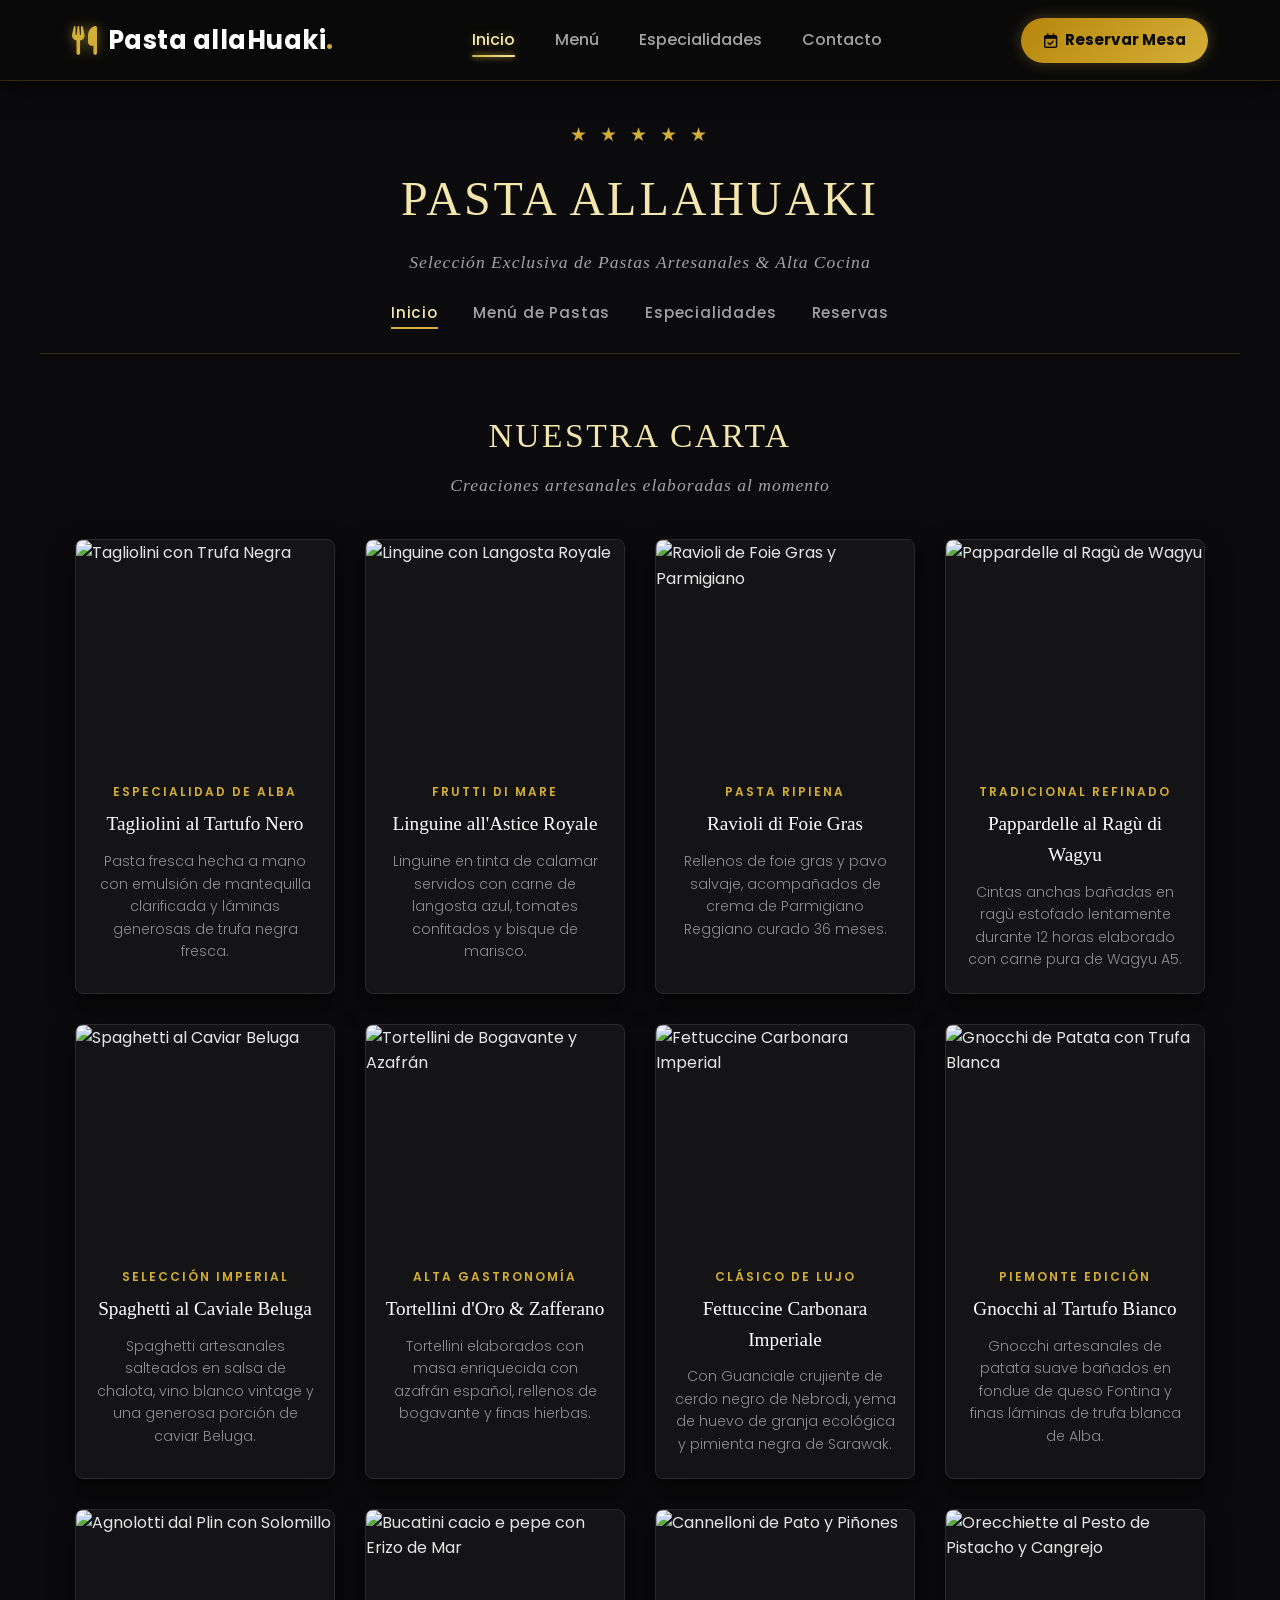
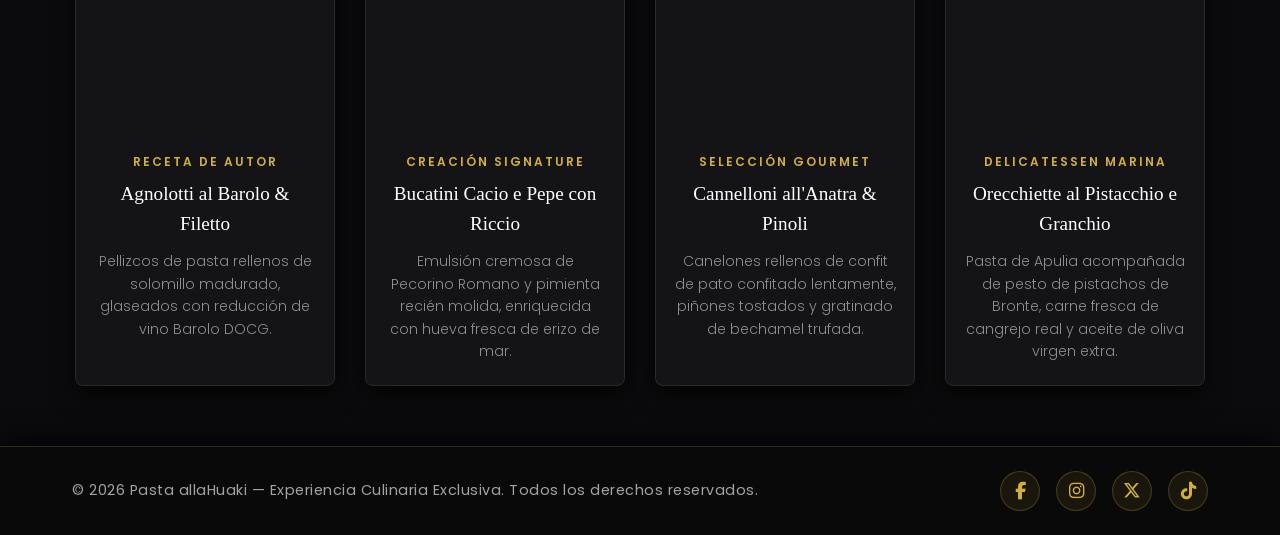
==== index.html @ 21340900 "Rename index (1).html to index.html" ====
<!DOCTYPE html>
<html lang="es">
<head>
  <meta charset="UTF-8">
  <meta name="viewport" content="width=device-width, initial-scale=1.0">
  <title>Pasta allaHuaki - Alta Gastronomía</title>
  <link rel="stylesheet" href="https://cdnjs.cloudflare.com/ajax/libs/font-awesome/6.5.1/css/all.min.css">
  <link rel="stylesheet" href="style.css">
</head>
<body>

  <header class="header">
    <nav class="navbar">
      <a href="#" class="logo">
        <i class="fa-solid fa-utensils"></i>
        <span>Pasta allaHuaki<span>.</span></span>
      </a>

      <ul class="nav-menu">
        <li class="nav-item"><a href="#inicio" class="nav-link active">Inicio</a></li>
        <li class="nav-item"><a href="#menu" class="nav-link">Menú</a></li>
        <li class="nav-item"><a href="#especialidades" class="nav-link">Especialidades</a></li>
        <li class="nav-item"><a href="#contacto" class="nav-link">Contacto</a></li>
      </ul>

      <div class="nav-actions">
        <a href="#reservas" class="btn-reservation">
          <i class="fa-regular fa-calendar-check"></i>
          <span>Reservar Mesa</span>
        </a>

        <button class="hamburger" id="hamburger" aria-label="Abrir menú">
          <i class="fa-solid fa-bars"></i>
        </button>
      </div>
    </nav>
  </header>

  <main class="main-content" id="inicio">
    <section class="encabezado-principal" id="especialidades">
      <div class="marca-header">
        <span class="estrellas">★ ★ ★ ★ ★</span>
        <h1>Pasta allaHuaki</h1>
        <p class="subtitulo">Selección Exclusiva de Pastas Artesanales &amp; Alta Cocina</p>
      </div>

      <nav class="navegacion-menu" aria-label="Navegación de la carta">
        <ul>
          <li><a href="#inicio" class="activo">Inicio</a></li>
          <li><a href="#menu">Menú de Pastas</a></li>
          <li><a href="#especialidades">Especialidades</a></li>
          <li><a href="#reservas">Reservas</a></li>
        </ul>
      </nav>
    </section>

    <div class="encabezado" id="menu">
      <h2>Nuestra Carta</h2>
      <p class="subtitulo">Creaciones artesanales elaboradas al momento</p>
    </div>

    <!-- Contenedor principal con las 12 tarjetas de pasta de lujo -->
    <div class="galeria-restaurante">

      <div class="tarjeta-comida">
        <div class="contenedor-img">
          <img src="https://images.unsplash.com/photo-1551183053-bf91a1d81141?auto=format&fit=crop&w=800&q=80" alt="Tagliolini con Trufa Negra">
        </div>
        <div class="info-platillo">
          <span class="categoria">ESPECIALIDAD DE ALBA</span>
          <h3>Tagliolini al Tartufo Nero</h3>
          <p>Pasta fresca hecha a mano con emulsión de mantequilla clarificada y láminas generosas de trufa negra fresca.</p>
        </div>
      </div>

      <div class="tarjeta-comida">
        <div class="contenedor-img">
          <img src="https://images.unsplash.com/photo-1563379091339-03b21ab4a4f8?auto=format&fit=crop&w=800&q=80" alt="Linguine con Langosta Royale">
        </div>
        <div class="info-platillo">
          <span class="categoria">FRUTTI DI MARE</span>
          <h3>Linguine all'Astice Royale</h3>
          <p>Linguine en tinta de calamar servidos con carne de langosta azul, tomates confitados y bisque de marisco.</p>
        </div>
      </div>

      <div class="tarjeta-comida">
        <div class="contenedor-img">
          <img src="https://assets.tmecosys.com/image/upload/t_web_rdp_recipe_584x480_1_5x/img/recipe/ras/Assets/EBD4E797-1AE6-4ED3-967C-B36F83B2F37A/Derivates/05CB7D8E-979E-464E-AF25-CCF6FED71A16.jpg" alt="Ravioli de Foie Gras y Parmigiano">
        </div>
        <div class="info-platillo">
          <span class="categoria">PASTA RIPIENA</span>
          <h3>Ravioli di Foie Gras</h3>
          <p>Rellenos de foie gras y pavo salvaje, acompañados de crema de Parmigiano Reggiano curado 36 meses.</p>
        </div>
      </div>

      <div class="tarjeta-comida">
        <div class="contenedor-img">
          <img src="https://images.unsplash.com/photo-1608897013039-887f21d8c804?auto=format&fit=crop&w=800&q=80" alt="Pappardelle al Ragù de Wagyu">
        </div>
        <div class="info-platillo">
          <span class="categoria">TRADICIONAL REFINADO</span>
          <h3>Pappardelle al Ragù di Wagyu</h3>
          <p>Cintas anchas bañadas en ragù estofado lentamente durante 12 horas elaborado con carne pura de Wagyu A5.</p>
        </div>
      </div>

      <div class="tarjeta-comida">
        <div class="contenedor-img">
          <img src="https://images.unsplash.com/photo-1579684947550-22e945225d9a?auto=format&fit=crop&w=800&q=80" alt="Spaghetti al Caviar Beluga">
        </div>
        <div class="info-platillo">
          <span class="categoria">SELECCIÓN IMPERIAL</span>
          <h3>Spaghetti al Caviale Beluga</h3>
          <p>Spaghetti artesanales salteados en salsa de chalota, vino blanco vintage y una generosa porción de caviar Beluga.</p>
        </div>
      </div>

      <div class="tarjeta-comida">
        <div class="contenedor-img">
          <img src="https://images.unsplash.com/photo-1546549032-9571cd6b27df?auto=format&fit=crop&w=800&q=80" alt="Tortellini de Bogavante y Azafrán">
        </div>
        <div class="info-platillo">
          <span class="categoria">ALTA GASTRONOMÍA</span>
          <h3>Tortellini d'Oro &amp; Zafferano</h3>
          <p>Tortellini elaborados con masa enriquecida con azafrán español, rellenos de bogavante y finas hierbas.</p>
        </div>
      </div>

      <div class="tarjeta-comida">
        <div class="contenedor-img">
          <img src="https://images.unsplash.com/photo-1612874742237-6526221588e3?auto=format&fit=crop&w=800&q=80" alt="Fettuccine Carbonara Imperial">
        </div>
        <div class="info-platillo">
          <span class="categoria">CLÁSICO DE LUJO</span>
          <h3>Fettuccine Carbonara Imperiale</h3>
          <p>Con Guanciale crujiente de cerdo negro de Nebrodi, yema de huevo de granja ecológica y pimienta negra de Sarawak.</p>
        </div>
      </div>

      <div class="tarjeta-comida">
        <div class="contenedor-img">
          <img src="https://images.unsplash.com/photo-1551183053-bf91a1d81141?auto=format&fit=crop&w=800&q=80" alt="Gnocchi de Patata con Trufa Blanca">
        </div>
        <div class="info-platillo">
          <span class="categoria">PIEMONTE EDICIÓN</span>
          <h3>Gnocchi al Tartufo Bianco</h3>
          <p>Gnocchi artesanales de patata suave bañados en fondue de queso Fontina y finas láminas de trufa blanca de Alba.</p>
        </div>
      </div>

      <div class="tarjeta-comida">
        <div class="contenedor-img">
          <img src="https://sp-ao.shortpixel.ai/client/to_auto,q_glossy,ret_img,w_768,h_1024/https://www.italiankitchenconfessions.com/wp-content/uploads/2025/11/Barolo-Braised-Beef-Agnolotti-del-Plin-Piedmontese-Filled-Pasta_plate-1-768x1024.webp" alt="Agnolotti dal Plin con Solomillo">
        </div>
        <div class="info-platillo">
          <span class="categoria">RECETA DE AUTOR</span>
          <h3>Agnolotti al Barolo &amp; Filetto</h3>
          <p>Pellizcos de pasta rellenos de solomillo madurado, glaseados con reducción de vino Barolo DOCG.</p>
        </div>
      </div>

      <div class="tarjeta-comida">
        <div class="contenedor-img">
          <img src="https://images.unsplash.com/photo-1563379091339-03b21ab4a4f8?auto=format&fit=crop&w=800&q=80" alt="Bucatini cacio e pepe con Erizo de Mar">
        </div>
        <div class="info-platillo">
          <span class="categoria">CREACIÓN SIGNATURE</span>
          <h3>Bucatini Cacio e Pepe con Riccio</h3>
          <p>Emulsión cremosa de Pecorino Romano y pimienta recién molida, enriquecida con hueva fresca de erizo de mar.</p>
        </div>
      </div>

      <div class="tarjeta-comida">
        <div class="contenedor-img">
          <img src="https://images.unsplash.com/photo-1608897013039-887f21d8c804?auto=format&fit=crop&w=800&q=80" alt="Cannelloni de Pato y Piñones">
        </div>
        <div class="info-platillo">
          <span class="categoria">SELECCIÓN GOURMET</span>
          <h3>Cannelloni all'Anatra &amp; Pinoli</h3>
          <p>Canelones rellenos de confit de pato confitado lentamente, piñones tostados y gratinado de bechamel trufada.</p>
        </div>
      </div>

      <div class="tarjeta-comida">
        <div class="contenedor-img">
          <img src="https://images.unsplash.com/photo-1546549032-9571cd6b27df?auto=format&fit=crop&w=800&q=80" alt="Orecchiette al Pesto de Pistacho y Cangrejo">
        </div>
        <div class="info-platillo">
          <span class="categoria">DELICATESSEN MARINA</span>
          <h3>Orecchiette al Pistacchio e Granchio</h3>
          <p>Pasta de Apulia acompañada de pesto de pistachos de Bronte, carne fresca de cangrejo real y aceite de oliva virgen extra.</p>
        </div>
      </div>

    </div>
  </main>

  <footer class="footer" id="contacto">
    <div class="footer-content">
      <p>&copy; 2026 Pasta allaHuaki — Experiencia Culinaria Exclusiva. Todos los derechos reservados.</p>

      <div class="social-links">
        <a href="https://www.facebook.com/profile.php?id=61592195333081" target="_blank" aria-label="Facebook">
          <i class="fab fa-facebook-f"></i>
        </a>
        <a href="https://instagram.com" target="_blank" aria-label="Instagram">
          <i class="fab fa-instagram"></i>
        </a>
        <a href="https://twitter.com" target="_blank" aria-label="X (Twitter)">
          <i class="fab fa-x-twitter"></i>
        </a>
        <a href="https://tiktok.com" target="_blank" aria-label="TikTok">
          <i class="fab fa-tiktok"></i>
        </a>
      </div>
    </div>
  </footer>

  <script src="script.js"></script>
</body>
</html>
---- style.css ----
@import url('https://fonts.googleapis.com/css2?family=Poppins:wght@300;400;500;600;700&display=swap');

:root {
  --primary-color: #d4af37;
  --accent-color: #f3e5ab;
  --bg-dark: #0a0a0a;
  --bg-alt: #0b0b0d;
  --card-bg: #141416;
  --card-border: #2a2a2e;
  --text-light: #ffffff;
  --text-body: #e5e5e5;
  --text-muted: #a3a3a3;
  --text-desc: #8e8e93;
  --glass-bg: rgba(10, 10, 10, 0.88);
  --transition: all 0.3s ease;
}

* {
  margin: 0;
  padding: 0;
  box-sizing: border-box;
  font-family: 'Poppins', sans-serif;
}

body {
  background-color: var(--bg-alt);
  color: var(--text-body);
  min-height: 100vh;
  display: flex;
  flex-direction: column;
  line-height: 1.6;
}

/* Header y Navbar fija */
.header {
  position: fixed;
  top: 0;
  left: 0;
  width: 100%;
  z-index: 1000;
  background: var(--glass-bg);
  backdrop-filter: blur(12px);
  border-bottom: 1px solid rgba(212, 175, 55, 0.2);
  box-shadow: 0 4px 30px rgba(0, 0, 0, 0.9);
}

.navbar {
  max-width: 1200px;
  margin: 0 auto;
  display: flex;
  justify-content: space-between;
  align-items: center;
  padding: 1.1rem 2rem;
}

.logo {
  display: flex;
  align-items: center;
  gap: 10px;
  text-decoration: none;
  font-size: 1.6rem;
  font-weight: 700;
  color: var(--text-light);
  letter-spacing: 0.5px;
}

.logo i {
  color: var(--primary-color);
  font-size: 1.8rem;
  filter: drop-shadow(0 0 6px rgba(212, 175, 55, 0.5));
}

.logo span span {
  color: var(--primary-color);
}

.nav-menu {
  display: flex;
  list-style: none;
  gap: 2.5rem;
}

.nav-link {
  text-decoration: none;
  color: var(--text-muted);
  font-weight: 500;
  font-size: 1rem;
  position: relative;
  transition: var(--transition);
}

.nav-link:hover,
.nav-link.active {
  color: var(--accent-color);
  text-shadow: 0 0 8px rgba(212, 175, 55, 0.4);
}

.nav-link::after {
  content: '';
  position: absolute;
  bottom: -6px;
  left: 0;
  width: 0%;
  height: 2px;
  background: linear-gradient(90deg, var(--primary-color), var(--accent-color));
  box-shadow: 0 0 6px var(--primary-color);
  border-radius: 2px;
  transition: var(--transition);
}

.nav-link:hover::after,
.nav-link.active::after {
  width: 100%;
}

.nav-actions {
  display: flex;
  align-items: center;
  gap: 1rem;
}

.btn-reservation {
  display: inline-flex;
  align-items: center;
  gap: 8px;
  background: linear-gradient(135deg, #b8860b, var(--primary-color));
  color: var(--bg-dark);
  padding: 0.65rem 1.4rem;
  border-radius: 30px;
  text-decoration: none;
  font-weight: 700;
  font-size: 0.95rem;
  box-shadow: 0 0 15px rgba(212, 175, 55, 0.3);
  transition: var(--transition);
}

.btn-reservation:hover {
  transform: translateY(-2px);
  box-shadow: 0 0 25px rgba(212, 175, 55, 0.6);
  background: linear-gradient(135deg, var(--primary-color), var(--accent-color));
}

.hamburger {
  display: none;
  background: none;
  border: none;
  color: var(--primary-color);
  font-size: 1.6rem;
  cursor: pointer;
}

/* Contenido Principal */
.main-content {
  flex: 1;
  width: 100%;
  padding: 120px 20px 60px;
}

/* Encabezado editorial y subnavegación */
.encabezado-principal {
  max-width: 1200px;
  margin: 0 auto 55px;
  padding-bottom: 28px;
  border-bottom: 1px solid rgba(212, 175, 55, 0.2);
  text-align: center;
}

.marca-header {
  margin-bottom: 24px;
}

.estrellas {
  color: var(--primary-color);
  font-size: 1.2rem;
  letter-spacing: 4px;
  display: block;
  margin-bottom: 10px;
}

.encabezado-principal h1 {
  font-family: 'Georgia', 'Times New Roman', serif;
  font-size: 3rem;
  color: var(--accent-color);
  text-transform: uppercase;
  letter-spacing: 3px;
  margin-bottom: 10px;
  font-weight: 400;
}

.subtitulo {
  font-family: 'Georgia', 'Times New Roman', serif;
  font-size: 1.1rem;
  color: var(--text-muted);
  font-style: italic;
  letter-spacing: 1px;
}

.navegacion-menu ul {
  display: flex;
  justify-content: center;
  flex-wrap: wrap;
  gap: 1.5rem 2.2rem;
  list-style: none;
}

.navegacion-menu a {
  text-decoration: none;
  color: var(--text-muted);
  font-size: 0.95rem;
  font-weight: 500;
  letter-spacing: 0.8px;
  padding-bottom: 4px;
  border-bottom: 2px solid transparent;
  transition: var(--transition);
}

.navegacion-menu a:hover,
.navegacion-menu a.activo {
  color: var(--accent-color);
  border-bottom-color: var(--primary-color);
}

/* Encabezado de sección de carta */
.encabezado {
  text-align: center;
  margin-bottom: 40px;
}

.encabezado h2 {
  font-family: 'Georgia', 'Times New Roman', serif;
  font-size: 2.1rem;
  color: var(--accent-color);
  text-transform: uppercase;
  letter-spacing: 2.5px;
  margin-bottom: 8px;
  font-weight: 400;
}

/* Galería de imágenes */
.galeria-restaurante {
  display: flex;
  flex-wrap: wrap;
  gap: 30px;
  justify-content: center;
  max-width: 1400px;
  margin: 0 auto;
}

/* Tarjetas individuales */
.tarjeta-comida {
  background: var(--card-bg);
  border: 1px solid var(--card-border);
  border-radius: 8px;
  overflow: hidden;
  width: 260px;
  box-shadow: 0 10px 25px rgba(0, 0, 0, 0.7);
  transition: transform 0.4s ease, border-color 0.4s ease, box-shadow 0.4s ease;
}

.tarjeta-comida:hover {
  transform: translateY(-10px);
  border-color: var(--primary-color);
  box-shadow: 0 15px 30px rgba(212, 175, 55, 0.2);
}

.contenedor-img {
  overflow: hidden;
  height: 220px;
}

.tarjeta-comida img {
  width: 100%;
  height: 100%;
  object-fit: cover;
  display: block;
  transition: transform 0.5s ease;
}

.tarjeta-comida:hover img {
  transform: scale(1.08);
}

/* Información del platillo */
.info-platillo {
  padding: 22px 18px;
  text-align: center;
}

.categoria {
  display: block;
  font-size: 0.75rem;
  color: var(--primary-color);
  letter-spacing: 2px;
  text-transform: uppercase;
  margin-bottom: 8px;
  font-weight: 600;
}

.info-platillo h3 {
  font-family: 'Georgia', 'Times New Roman', serif;
  font-size: 1.2rem;
  color: var(--text-light);
  margin-bottom: 10px;
  font-weight: 500;
}

.info-platillo p {
  font-size: 0.88rem;
  color: var(--text-desc);
  font-weight: 300;
}

/* Footer en la superficie inferior */
.footer {
  background: var(--glass-bg);
  backdrop-filter: blur(12px);
  border-top: 1px solid rgba(212, 175, 55, 0.2);
  box-shadow: 0 -4px 30px rgba(0, 0, 0, 0.9);
  margin-top: auto;
  width: 100%;
}

.footer-content {
  max-width: 1200px;
  margin: 0 auto;
  padding: 1.5rem 2rem;
  display: flex;
  justify-content: space-between;
  align-items: center;
  flex-wrap: wrap;
  gap: 1rem;
}

.footer-content p {
  color: var(--text-muted);
  font-size: 0.9rem;
  letter-spacing: 0.5px;
}

.social-links {
  display: flex;
  align-items: center;
  gap: 1rem;
}

.social-links a {
  display: inline-flex;
  justify-content: center;
  align-items: center;
  width: 40px;
  height: 40px;
  border-radius: 50%;
  background: rgba(212, 175, 55, 0.08);
  border: 1px solid rgba(212, 175, 55, 0.25);
  color: var(--primary-color);
  text-decoration: none;
  font-size: 1.1rem;
  transition: var(--transition);
}

.social-links a:hover {
  background: linear-gradient(135deg, #b8860b, var(--primary-color));
  color: var(--bg-dark);
  border-color: var(--accent-color);
  transform: translateY(-3px);
  box-shadow: 0 0 15px rgba(212, 175, 55, 0.5);
}

/* Responsive */
@media (max-width: 768px) {
  .hamburger {
    display: block;
  }

  .nav-menu {
    position: fixed;
    top: 70px;
    right: -100%;
    width: 250px;
    height: calc(100vh - 70px);
    background: rgba(10, 10, 10, 0.98);
    border-left: 1px solid rgba(212, 175, 55, 0.25);
    flex-direction: column;
    align-items: center;
    padding-top: 3rem;
    gap: 2rem;
    transition: var(--transition);
    box-shadow: -5px 0 20px rgba(0, 0, 0, 0.95);
  }

  .nav-menu.active {
    right: 0;
  }

  .btn-reservation span {
    display: none;
  }

  .btn-reservation {
    padding: 0.6rem 0.9rem;
  }

  .encabezado-principal h1 {
    font-size: 2.1rem;
  }

  .encabezado h2 {
    font-size: 1.65rem;
  }

  .footer-content {
    flex-direction: column;
    text-align: center;
  }
}
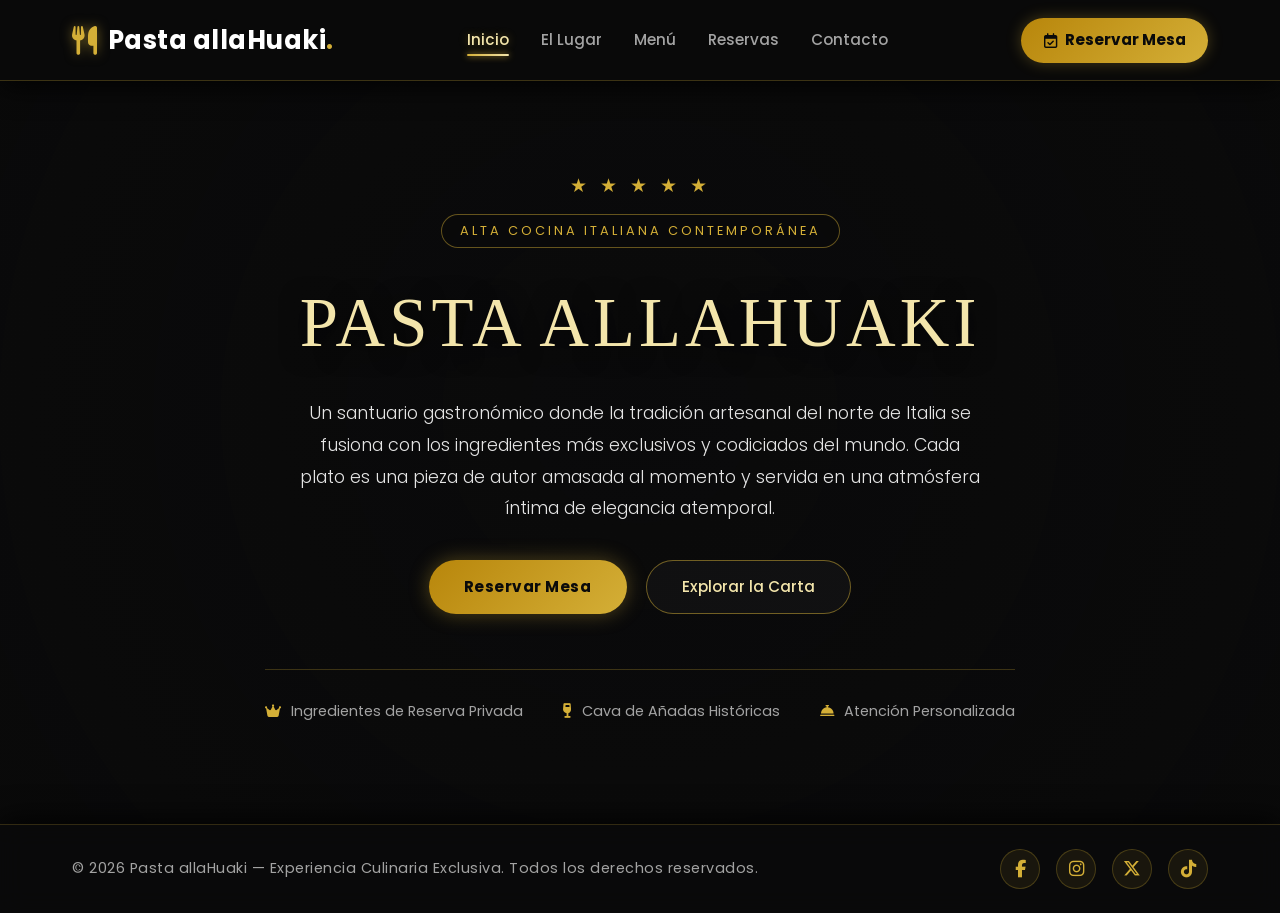
==== commit e4d16c81: "Add files via upload" ====
--- a/index.html
+++ b/index.html
@@ -5,26 +5,31 @@
   <meta name="viewport" content="width=device-width, initial-scale=1.0">
   <title>Pasta allaHuaki - Alta Gastronomía</title>
   <link rel="stylesheet" href="https://cdnjs.cloudflare.com/ajax/libs/font-awesome/6.5.1/css/all.min.css">
+  <link rel="preconnect" href="https://fonts.googleapis.com">
+  <link rel="preconnect" href="https://fonts.gstatic.com" crossorigin>
+  <link href="https://fonts.googleapis.com/css2?family=Cormorant+Garamond:ital,wght@0,500;0,600;0,700;1,500&family=Poppins:wght@300;400;500;600;700&display=swap" rel="stylesheet">
   <link rel="stylesheet" href="style.css">
 </head>
 <body>
 
+  <!-- Header y Navbar fija -->
   <header class="header">
     <nav class="navbar">
-      <a href="#" class="logo">
+      <a href="#inicio" class="logo" data-tab="inicio">
         <i class="fa-solid fa-utensils"></i>
         <span>Pasta allaHuaki<span>.</span></span>
       </a>
 
-      <ul class="nav-menu">
-        <li class="nav-item"><a href="#inicio" class="nav-link active">Inicio</a></li>
-        <li class="nav-item"><a href="#menu" class="nav-link">Menú</a></li>
-        <li class="nav-item"><a href="#especialidades" class="nav-link">Especialidades</a></li>
-        <li class="nav-item"><a href="#contacto" class="nav-link">Contacto</a></li>
+      <ul class="nav-menu" id="nav-menu">
+        <li class="nav-item"><a href="#inicio" class="nav-link active" data-tab="inicio">Inicio</a></li>
+        <li class="nav-item"><a href="#lugar" class="nav-link" data-tab="lugar">El Lugar</a></li>
+        <li class="nav-item"><a href="#menu" class="nav-link" data-tab="menu">Menú</a></li>
+        <li class="nav-item"><a href="#reservas" class="nav-link" data-tab="reservas">Reservas</a></li>
+        <li class="nav-item"><a href="#contacto" class="nav-link" data-tab="contacto">Contacto</a></li>
       </ul>
 
       <div class="nav-actions">
-        <a href="#reservas" class="btn-reservation">
+        <a href="#reservas" class="btn-reservation" data-tab="reservas">
           <i class="fa-regular fa-calendar-check"></i>
           <span>Reservar Mesa</span>
         </a>
@@ -36,168 +41,567 @@
     </nav>
   </header>
 
-  <main class="main-content" id="inicio">
-    <section class="encabezado-principal" id="especialidades">
-      <div class="marca-header">
-        <span class="estrellas">★ ★ ★ ★ ★</span>
-        <h1>Pasta allaHuaki</h1>
-        <p class="subtitulo">Selección Exclusiva de Pastas Artesanales &amp; Alta Cocina</p>
-      </div>
-
-      <nav class="navegacion-menu" aria-label="Navegación de la carta">
-        <ul>
-          <li><a href="#inicio" class="activo">Inicio</a></li>
-          <li><a href="#menu">Menú de Pastas</a></li>
-          <li><a href="#especialidades">Especialidades</a></li>
-          <li><a href="#reservas">Reservas</a></li>
-        </ul>
-      </nav>
+  <main class="main-content">
+
+    <!-- ==================== PESTAÑA 1: INICIO ==================== -->
+    <section class="vista-pestana activa" id="vista-inicio">
+      <div class="hero-inicio">
+        <div class="hero-overlay"></div>
+        <div class="hero-contenido">
+          <span class="estrellas">★ ★ ★ ★ ★</span>
+          <span class="hero-etiqueta">ALTA COCINA ITALIANA CONTEMPORÁNEA</span>
+          <h1>Pasta allaHuaki</h1>
+          <p class="hero-descripcion">
+            Un santuario gastronómico donde la tradición artesanal del norte de Italia se fusiona con los ingredientes más exclusivos y codiciados del mundo. Cada plato es una pieza de autor amasada al momento y servida en una atmósfera íntima de elegancia atemporal.
+          </p>
+          <div class="hero-botones">
+            <button type="button" class="btn-primario" data-tab="reservas">Reservar Mesa</button>
+            <button type="button" class="btn-secundario" data-tab="menu">Explorar la Carta</button>
+          </div>
+
+          <div class="hero-destacados">
+            <div class="mini-destacado">
+              <i class="fa-solid fa-crown"></i>
+              <span>Ingredientes de Reserva Privada</span>
+            </div>
+            <div class="mini-destacado">
+              <i class="fa-solid fa-wine-glass"></i>
+              <span>Cava de Añadas Históricas</span>
+            </div>
+            <div class="mini-destacado">
+              <i class="fa-solid fa-bell-concierge"></i>
+              <span>Atención Personalizada</span>
+            </div>
+          </div>
+        </div>
+      </div>
     </section>
 
-    <div class="encabezado" id="menu">
-      <h2>Nuestra Carta</h2>
-      <p class="subtitulo">Creaciones artesanales elaboradas al momento</p>
+    <!-- ==================== PESTAÑA 2: EL LUGAR ==================== -->
+    <section class="vista-pestana" id="vista-lugar">
+      <div class="seccion-lugar">
+        <div class="encabezado">
+          <span class="estrellas">✦ ✦ ✦</span>
+          <h2>El Santuario</h2>
+          <p class="subtitulo">Arquitectura íntima, taller artesanal y cava privada</p>
+        </div>
+
+        <div class="contenedor-lugar">
+          <div class="lugar-texto">
+            <span class="categoria">NUESTRA ESENCIA</span>
+            <h3>El Arte de la Pasta Elevado a la Alta Cocina</h3>
+            <p>
+              Nacido de la obsesión por la perfección técnica y el respeto absoluto por la materia prima, <strong>Pasta allaHuaki</strong> redefine la experiencia gastronómica de lujo. Nuestro taller de pasta acristalado permite a los comensales observar cómo cada lámina, ravioli y tagliolini cobra vida minutos antes de llegar a la mesa.
+            </p>
+            <p>
+              Con capacidad limitada a nuestro salón principal, terraza VIP y cava privada, el espacio combina mármol Nero Marquina, madera noble envejecida e iluminación cálida diseñada para resaltar los aromas de la trufa blanca de Alba, el azafrán puro y nuestras reducciones cocidas durante más de doce horas.
+            </p>
+
+            <div class="lugar-datos">
+              <div class="dato-item">
+                <span class="dato-numero">100%</span>
+                <span class="dato-label">Amasado artesanal al momento</span>
+              </div>
+              <div class="dato-item">
+                <span class="dato-numero">+240</span>
+                <span class="dato-label">Etiquetas de colección</span>
+              </div>
+              <div class="dato-item">
+                <span class="dato-numero">3</span>
+                <span class="dato-label">Ambientes exclusivos</span>
+              </div>
+            </div>
+
+            <div class="lugar-acciones">
+              <button type="button" class="btn-primario" data-tab="reservas">Elegir Mesa en el Plano</button>
+              <button type="button" class="btn-secundario" data-tab="menu">Ver Carta y Precios</button>
+            </div>
+          </div>
+
+          <div class="lugar-galeria-visual">
+            <div class="img-principal-lugar">
+              <img src="https://images.unsplash.com/photo-1514362545857-3bc16c4c7d1b?auto=format&fit=crop&w=900&q=80" alt="Salón elegante de Pasta allaHuaki">
+            </div>
+            <div class="tarjeta-flotante-lugar">
+              <i class="fa-solid fa-wine-glass-empty"></i>
+              <div>
+                <h4>Cava & Maridaje Imperial</h4>
+                <p>Selección curada de Barolos Monfortino, Brunellos Riserva y champagnes de añada.</p>
+              </div>
+            </div>
+          </div>
+        </div>
+
+        <div class="pilares-grid">
+          <div class="pilar-card">
+            <i class="fa-solid fa-wheat-awn"></i>
+            <h3>Harinas de Herencia</h3>
+            <p>Sémola molida a la piedra y yemas orgánicas de pastoreo seleccionadas para una textura sedosa y al dente inigualable.</p>
+          </div>
+          <div class="pilar-card">
+            <i class="fa-solid fa-gem"></i>
+            <h3>Ingredientes de Subasta</h3>
+            <p>Trufa blanca de Alba en temporada, Wagyu A5 certificado de Kobe, caviar Beluga Imperial y langosta azul.</p>
+          </div>
+          <div class="pilar-card">
+            <i class="fa-solid fa-fire-burner"></i>
+            <h3>Cocción Frente al Comensal</h3>
+            <p>Sin atajos ni pre-cocciones. Varias de nuestras creaciones se terminan y laminan directamente en su mesa.</p>
+          </div>
+        </div>
+      </div>
+    </section>
+
+    <!-- ==================== PESTAÑA 3: MENÚ ==================== -->
+    <section class="vista-pestana" id="vista-menu">
+      <div class="seccion-menu">
+        <div class="encabezado">
+          <span class="estrellas">✦ ✦ ✦</span>
+          <h2>Nuestra Carta</h2>
+          <p class="subtitulo">Creaciones artesanales elaboradas al momento — Valores expresados en USD</p>
+        </div>
+
+        <!-- Filtros del menú -->
+        <nav class="navegacion-menu" aria-label="Navegación de la carta">
+          <ul>
+            <li><a href="#" class="activo" data-filtro="todos">Carta Completa (12)</a></li>
+            <li><a href="#" data-filtro="trufa">Trufas & Selección Imperial</a></li>
+            <li><a href="#" data-filtro="mar">Frutti di Mare</a></li>
+            <li><a href="#" data-filtro="rellenas">Pastas Rellenas & Carnes</a></li>
+          </ul>
+        </nav>
+
+        <!-- Contenedor principal con las 12 tarjetas de pasta de lujo -->
+        <div class="galeria-restaurante">
+
+          <div class="tarjeta-comida" data-categoria="trufa">
+            <div class="contenedor-img">
+              <img src="https://images.unsplash.com/photo-1551183053-bf91a1d81141?auto=format&fit=crop&w=800&q=80" alt="Tagliolini con Trufa Negra">
+            </div>
+            <div class="info-platillo">
+              <div>
+                <span class="categoria">ESPECIALIDAD DE ALBA</span>
+                <h3>Tagliolini al Tartufo Nero</h3>
+                <p>Pasta fresca hecha a mano con emulsión de mantequilla clarificada y láminas generosas de trufa negra fresca.</p>
+              </div>
+              <div class="precio-bloque">
+                <span class="precio-etiqueta">PORCIÓN DE AUTOR</span>
+                <span class="precio-platillo">$165 USD</span>
+              </div>
+            </div>
+          </div>
+
+          <div class="tarjeta-comida" data-categoria="mar">
+            <div class="contenedor-img">
+              <img src="https://images.unsplash.com/photo-1563379091339-03b21ab4a4f8?auto=format&fit=crop&w=800&q=80" alt="Linguine con Langosta Royale">
+            </div>
+            <div class="info-platillo">
+              <div>
+                <span class="categoria">FRUTTI DI MARE</span>
+                <h3>Linguine all'Astice Royale</h3>
+                <p>Linguine en tinta de calamar servidos con carne de langosta azul, tomates confitados y bisque de marisco.</p>
+              </div>
+              <div class="precio-bloque">
+                <span class="precio-etiqueta">LANGOSTA AZUL ENTERA</span>
+                <span class="precio-platillo">$240 USD</span>
+              </div>
+            </div>
+          </div>
+
+          <div class="tarjeta-comida" data-categoria="rellenas">
+            <div class="contenedor-img">
+              <img src="https://assets.tmecosys.com/image/upload/t_web_rdp_recipe_584x480_1_5x/img/recipe/ras/Assets/EBD4E797-1AE6-4ED3-967C-B36F83B2F37A/Derivates/05CB7D8E-979E-464E-AF25-CCF6FED71A16.jpg" alt="Ravioli de Foie Gras y Parmigiano">
+            </div>
+            <div class="info-platillo">
+              <div>
+                <span class="categoria">PASTA RIPIENA</span>
+                <h3>Ravioli di Foie Gras</h3>
+                <p>Rellenos de foie gras y pavo salvaje, acompañados de crema de Parmigiano Reggiano curado 36 meses.</p>
+              </div>
+              <div class="precio-bloque">
+                <span class="precio-etiqueta">SELECCIÓN RESERVA</span>
+                <span class="precio-platillo">$185 USD</span>
+              </div>
+            </div>
+          </div>
+
+          <div class="tarjeta-comida" data-categoria="rellenas">
+            <div class="contenedor-img">
+              <img src="https://images.unsplash.com/photo-1608897013039-887f21d8c804?auto=format&fit=crop&w=800&q=80" alt="Pappardelle al Ragù de Wagyu">
+            </div>
+            <div class="info-platillo">
+              <div>
+                <span class="categoria">TRADICIONAL REFINADO</span>
+                <h3>Pappardelle al Ragù di Wagyu</h3>
+                <p>Cintas anchas bañadas en ragù estofado lentamente durante 12 horas elaborado con carne pura de Wagyu A5.</p>
+              </div>
+              <div class="precio-bloque">
+                <span class="precio-etiqueta">WAGYU A5 CERTIFICADO</span>
+                <span class="precio-platillo">$260 USD</span>
+              </div>
+            </div>
+          </div>
+
+          <div class="tarjeta-comida" data-categoria="trufa">
+            <div class="contenedor-img">
+              <img src="https://images.unsplash.com/photo-1579684947550-22e945225d9a?auto=format&fit=crop&w=800&q=80" alt="Spaghetti al Caviar Beluga">
+            </div>
+            <div class="info-platillo">
+              <div>
+                <span class="categoria">SELECCIÓN IMPERIAL</span>
+                <h3>Spaghetti al Caviale Beluga</h3>
+                <p>Spaghetti artesanales salteados en salsa de chalota, vino blanco vintage y una generosa porción de caviar Beluga.</p>
+              </div>
+              <div class="precio-bloque">
+                <span class="precio-etiqueta">30G CAVIAR BELUGA</span>
+                <span class="precio-platillo">$380 USD</span>
+              </div>
+            </div>
+          </div>
+
+          <div class="tarjeta-comida" data-categoria="mar">
+            <div class="contenedor-img">
+              <img src="https://images.unsplash.com/photo-1546549032-9571cd6b27df?auto=format&fit=crop&w=800&q=80" alt="Tortellini de Bogavante y Azafrán">
+            </div>
+            <div class="info-platillo">
+              <div>
+                <span class="categoria">ALTA GASTRONOMÍA</span>
+                <h3>Tortellini d'Oro &amp; Zafferano</h3>
+                <p>Tortellini elaborados con masa enriquecida con azafrán español y láminas de oro comestible de 24k, rellenos de bogavante.</p>
+              </div>
+              <div class="precio-bloque">
+                <span class="precio-etiqueta">ORO 24K & AZAFRÁN</span>
+                <span class="precio-platillo">$230 USD</span>
+              </div>
+            </div>
+          </div>
+
+          <div class="tarjeta-comida" data-categoria="trufa">
+            <div class="contenedor-img">
+              <img src="https://images.unsplash.com/photo-1612874742237-6526221588e3?auto=format&fit=crop&w=800&q=80" alt="Fettuccine Carbonara Imperial">
+            </div>
+            <div class="info-platillo">
+              <div>
+                <span class="categoria">CLÁSICO DE LUJO</span>
+                <h3>Fettuccine Carbonara Imperiale</h3>
+                <p>Con Guanciale crujiente de cerdo negro de Nebrodi, yema de huevo de granja ecológica y pimienta negra de Sarawak.</p>
+              </div>
+              <div class="precio-bloque">
+                <span class="precio-etiqueta">EDICIÓN NEBRODI</span>
+                <span class="precio-platillo">$145 USD</span>
+              </div>
+            </div>
+          </div>
+
+          <div class="tarjeta-comida" data-categoria="trufa">
+            <div class="contenedor-img">
+              <img src="https://images.unsplash.com/photo-1551183053-bf91a1d81141?auto=format&fit=crop&w=800&q=80" alt="Gnocchi de Patata con Trufa Blanca">
+            </div>
+            <div class="info-platillo">
+              <div>
+                <span class="categoria">PIEMONTE EDICIÓN</span>
+                <h3>Gnocchi al Tartufo Bianco</h3>
+                <p>Gnocchi artesanales de patata suave bañados en fondue de queso Fontina y finas láminas de trufa blanca de Alba.</p>
+              </div>
+              <div class="precio-bloque">
+                <span class="precio-etiqueta">TRUFA BLANCA DE ALBA</span>
+                <span class="precio-platillo">$320 USD</span>
+              </div>
+            </div>
+          </div>
+
+          <div class="tarjeta-comida" data-categoria="rellenas">
+            <div class="contenedor-img">
+              <img src="https://sp-ao.shortpixel.ai/client/to_auto,q_glossy,ret_img,w_768,h_1024/https://www.italiankitchenconfessions.com/wp-content/uploads/2025/11/Barolo-Braised-Beef-Agnolotti-del-Plin-Piedmontese-Filled-Pasta_plate-1-768x1024.webp" alt="Agnolotti dal Plin con Solomillo">
+            </div>
+            <div class="info-platillo">
+              <div>
+                <span class="categoria">RECETA DE AUTOR</span>
+                <h3>Agnolotti al Barolo &amp; Filetto</h3>
+                <p>Pellizcos de pasta rellenos de solomillo madurado 60 días, glaseados con reducción de vino Barolo DOCG.</p>
+              </div>
+              <div class="precio-bloque">
+                <span class="precio-etiqueta">REDUCCIÓN BAROLO DOCG</span>
+                <span class="precio-platillo">$195 USD</span>
+              </div>
+            </div>
+          </div>
+
+          <div class="tarjeta-comida" data-categoria="mar">
+            <div class="contenedor-img">
+              <img src="https://images.unsplash.com/photo-1563379091339-03b21ab4a4f8?auto=format&fit=crop&w=800&q=80" alt="Bucatini cacio e pepe con Erizo de Mar">
+            </div>
+            <div class="info-platillo">
+              <div>
+                <span class="categoria">CREACIÓN SIGNATURE</span>
+                <h3>Bucatini Cacio e Pepe con Riccio</h3>
+                <p>Emulsión cremosa de Pecorino Romano y pimienta recién molida, enriquecida con hueva fresca de erizo de mar.</p>
+              </div>
+              <div class="precio-bloque">
+                <span class="precio-etiqueta">ERIZO DEL MEDITERRÁNEO</span>
+                <span class="precio-platillo">$180 USD</span>
+              </div>
+            </div>
+          </div>
+
+          <div class="tarjeta-comida" data-categoria="rellenas">
+            <div class="contenedor-img">
+              <img src="https://images.unsplash.com/photo-1608897013039-887f21d8c804?auto=format&fit=crop&w=800&q=80" alt="Cannelloni de Pato y Piñones">
+            </div>
+            <div class="info-platillo">
+              <div>
+                <span class="categoria">SELECCIÓN GOURMET</span>
+                <h3>Cannelloni all'Anatra &amp; Pinoli</h3>
+                <p>Canelones rellenos de confit de pato confitado lentamente, piñones tostados y gratinado de bechamel trufada.</p>
+              </div>
+              <div class="precio-bloque">
+                <span class="precio-etiqueta">BECHAMEL TRUFADA</span>
+                <span class="precio-platillo">$170 USD</span>
+              </div>
+            </div>
+          </div>
+
+          <div class="tarjeta-comida" data-categoria="mar">
+            <div class="contenedor-img">
+              <img src="https://images.unsplash.com/photo-1546549032-9571cd6b27df?auto=format&fit=crop&w=800&q=80" alt="Orecchiette al Pesto de Pistacho y Cangrejo">
+            </div>
+            <div class="info-platillo">
+              <div>
+                <span class="categoria">DELICATESSEN MARINA</span>
+                <h3>Orecchiette al Pistacchio e Granchio</h3>
+                <p>Pasta de Apulia acompañada de pesto de pistachos de Bronte DOP, carne fresca de cangrejo real y aceite de oliva virgen extra.</p>
+              </div>
+              <div class="precio-bloque">
+                <span class="precio-etiqueta">CANGREJO REAL & BRONTE</span>
+                <span class="precio-platillo">$210 USD</span>
+              </div>
+            </div>
+          </div>
+
+        </div>
+      </div>
+    </section>
+
+    <!-- ==================== PESTAÑA 4: RESERVAS (SISTEMA INTERACTIVO) ==================== -->
+    <section class="vista-pestana" id="vista-reservas">
+      <div class="seccion-reservas">
+        <div class="encabezado">
+          <span class="estrellas">✦ ✦ ✦</span>
+          <h2>Sistema de Reservas</h2>
+          <p class="subtitulo">Seleccione su ubicación en el plano del salón y asegure su velada</p>
+        </div>
+
+        <div class="reservas-toolbar">
+          <button type="button" id="btn-view-reservations" class="btn-outline-gold">
+            <i class="fa-solid fa-ticket"></i>
+            Reservas Activas <span id="reservation-count" class="badge">0</span>
+          </button>
+        </div>
+
+        <div class="reservas-container">
+          <!-- Panel izquierdo: Mapa interactivo del salón -->
+          <div class="floorplan-section">
+            <div class="section-header">
+              <div>
+                <h3>Plano del Salón</h3>
+                <p class="subtitle">Haz clic en cualquier mesa disponible para seleccionarla</p>
+              </div>
+              <div class="legend">
+                <div class="legend-item"><span class="dot available"></span> Disponible</div>
+                <div class="legend-item"><span class="dot selected"></span> Seleccionada</div>
+                <div class="legend-item"><span class="dot occupied"></span> Reservada</div>
+              </div>
+            </div>
+
+            <!-- Filtros de zona -->
+            <div class="filter-bar">
+              <button type="button" class="filter-btn active" data-zone="all">Todo el Salón</button>
+              <button type="button" class="filter-btn" data-zone="terraza">Terraza VIP</button>
+              <button type="button" class="filter-btn" data-zone="salon">Salón Principal</button>
+              <button type="button" class="filter-btn" data-zone="privado">Cava Privada</button>
+            </div>
+
+            <!-- Mapa visual de mesas -->
+            <div class="floorplan-canvas" id="tables-grid"></div>
+          </div>
+
+          <!-- Panel derecho: Formulario de reserva -->
+          <aside class="booking-section">
+            <div class="booking-card">
+              <div class="card-header">
+                <h3>Detalles de la Reserva</h3>
+                <span class="gold-line"></span>
+              </div>
+
+              <form id="booking-form">
+                <!-- Resumen de mesa elegida -->
+                <div class="selected-table-box" id="selected-table-display">
+                  <span class="placeholder-text">Selecciona una mesa en el plano</span>
+                </div>
+
+                <div class="form-row">
+                  <div class="form-group">
+                    <label for="guests">Comensales</label>
+                    <select id="guests" required>
+                      <option value="1">1 Persona</option>
+                      <option value="2" selected>2 Personas</option>
+                      <option value="3">3 Personas</option>
+                      <option value="4">4 Personas</option>
+                      <option value="5">5 Personas</option>
+                      <option value="6">6 Personas</option>
+                      <option value="7">7 Personas</option>
+                      <option value="8">8 Personas</option>
+                      <option value="10">10 Personas (VIP)</option>
+                    </select>
+                  </div>
+
+                  <div class="form-group">
+                    <label for="date">Fecha</label>
+                    <input type="date" id="date" required>
+                  </div>
+                </div>
+
+                <div class="form-group">
+                  <label>Horario Disponible</label>
+                  <div class="time-slots" id="time-slots">
+                    <button type="button" class="time-btn" data-time="20:00">20:00</button>
+                    <button type="button" class="time-btn active" data-time="21:00">21:00</button>
+                    <button type="button" class="time-btn" data-time="22:00">22:00</button>
+                    <button type="button" class="time-btn" data-time="23:00">23:00</button>
+                  </div>
+                </div>
+
+                <div class="form-group">
+                  <label for="customer-name">Nombre Completo</label>
+                  <input type="text" id="customer-name" placeholder="Ej. Valentino Torrico" required>
+                </div>
+
+                <div class="form-group">
+                  <label for="customer-phone">Teléfono de Contacto</label>
+                  <input type="tel" id="customer-phone" placeholder="Ej. +54 9 388 000-0000" required>
+                </div>
+
+                <div class="form-group">
+                  <label for="notes">Preferencias o Celebración (Opcional)</label>
+                  <textarea id="notes" rows="2" placeholder="Aniversario, alergias, silla extra..."></textarea>
+                </div>
+
+                <button type="submit" class="btn-gold" id="submit-btn" disabled>
+                  Confirmar Reserva
+                </button>
+              </form>
+            </div>
+          </aside>
+        </div>
+      </div>
+    </section>
+
+    <!-- ==================== PESTAÑA 5: CONTACTO ==================== -->
+    <section class="vista-pestana" id="vista-contacto">
+      <div class="seccion-contacto">
+        <div class="encabezado">
+          <span class="estrellas">✦ ✦ ✦</span>
+          <h2>Contacto</h2>
+          <p class="subtitulo">Atención personalizada de nuestro equipo de Concierge y Relaciones Públicas</p>
+        </div>
+
+        <div class="caja-contacto">
+          <div class="contacto-info">
+            <span class="categoria">COMUNICACIÓN DIRECTA</span>
+            <h3>Estamos a su Disposición</h3>
+            <p>
+              Para consultas sobre eventos privados en nuestra cava subterránea, alergias alimentarias, prensa o solicitudes especiales, comuníquese directamente con nuestro equipo.
+            </p>
+
+            <ul class="datos-contacto-lista">
+              <li>
+                <div class="icono-contacto"><i class="fa-solid fa-location-dot"></i></div>
+                <div>
+                  <strong>Dirección del Salón</strong>
+                  <span>Av. Libertador 2450, Distrito Gastronómico</span>
+                </div>
+              </li>
+              <li>
+                <div class="icono-contacto"><i class="fa-solid fa-phone"></i></div>
+                <div>
+                  <strong>Línea Privada Concierge</strong>
+                  <span>+54 (11) 4800-9920 / WhatsApp VIP +54 9 11 5555-0192</span>
+                </div>
+              </li>
+              <li>
+                <div class="icono-contacto"><i class="fa-regular fa-envelope"></i></div>
+                <div>
+                  <strong>Correo Electrónico</strong>
+                  <span>concierge@pastaallahuaki.com</span>
+                </div>
+              </li>
+              <li>
+                <div class="icono-contacto"><i class="fa-regular fa-clock"></i></div>
+                <div>
+                  <strong>Horarios de Atención</strong>
+                  <span>Martes a Sábado: 20:00 — 00:30 hs | Domingos: 12:30 — 16:30 hs</span>
+                </div>
+              </li>
+            </ul>
+          </div>
+
+          <form class="formulario-contacto" id="contact-form">
+            <h3>Envíenos un Mensaje</h3>
+            <div class="campo-grupo">
+              <input type="text" placeholder="Nombre y Apellido" required>
+              <input type="email" placeholder="Correo electrónico" required>
+            </div>
+            <div class="campo-grupo">
+              <input type="tel" placeholder="Teléfono / WhatsApp" required>
+              <select required>
+                <option value="" disabled selected>Motivo de consulta</option>
+                <option value="mesa">Consulta de Mesa / Velada</option>
+                <option value="privado">Evento Privado en Cava</option>
+                <option value="menu">Consultas sobre la Carta / Alergias</option>
+                <option value="prensa">Prensa & Alianzas</option>
+              </select>
+            </div>
+            <textarea rows="5" placeholder="Escriba su mensaje o requerimiento especial..." required></textarea>
+            <button type="submit" class="btn-primario btn-full">Enviar Consulta</button>
+          </form>
+        </div>
+      </div>
+    </section>
+
+  </main>
+
+  <!-- Modal de Confirmación / Ticket de Reserva -->
+  <div class="modal-overlay" id="ticket-modal">
+    <div class="modal-card">
+      <button type="button" class="close-modal" id="close-ticket">&times;</button>
+      <div class="ticket-header">
+        <span class="brand-icon">✦</span>
+        <h3>RESERVA CONFIRMADA</h3>
+        <p class="ticket-code" id="ticket-code">#HUA-0000</p>
+      </div>
+      <div class="ticket-divider"></div>
+      <div class="ticket-body" id="ticket-details"></div>
+      <div class="ticket-footer">
+        <p>Presenta este pase digital al llegar a recepción de Pasta allaHuaki.</p>
+        <button type="button" class="btn-gold" id="btn-new-booking">Listo</button>
+      </div>
     </div>
-
-    <!-- Contenedor principal con las 12 tarjetas de pasta de lujo -->
-    <div class="galeria-restaurante">
-
-      <div class="tarjeta-comida">
-        <div class="contenedor-img">
-          <img src="https://images.unsplash.com/photo-1551183053-bf91a1d81141?auto=format&fit=crop&w=800&q=80" alt="Tagliolini con Trufa Negra">
-        </div>
-        <div class="info-platillo">
-          <span class="categoria">ESPECIALIDAD DE ALBA</span>
-          <h3>Tagliolini al Tartufo Nero</h3>
-          <p>Pasta fresca hecha a mano con emulsión de mantequilla clarificada y láminas generosas de trufa negra fresca.</p>
-        </div>
-      </div>
-
-      <div class="tarjeta-comida">
-        <div class="contenedor-img">
-          <img src="https://images.unsplash.com/photo-1563379091339-03b21ab4a4f8?auto=format&fit=crop&w=800&q=80" alt="Linguine con Langosta Royale">
-        </div>
-        <div class="info-platillo">
-          <span class="categoria">FRUTTI DI MARE</span>
-          <h3>Linguine all'Astice Royale</h3>
-          <p>Linguine en tinta de calamar servidos con carne de langosta azul, tomates confitados y bisque de marisco.</p>
-        </div>
-      </div>
-
-      <div class="tarjeta-comida">
-        <div class="contenedor-img">
-          <img src="https://assets.tmecosys.com/image/upload/t_web_rdp_recipe_584x480_1_5x/img/recipe/ras/Assets/EBD4E797-1AE6-4ED3-967C-B36F83B2F37A/Derivates/05CB7D8E-979E-464E-AF25-CCF6FED71A16.jpg" alt="Ravioli de Foie Gras y Parmigiano">
-        </div>
-        <div class="info-platillo">
-          <span class="categoria">PASTA RIPIENA</span>
-          <h3>Ravioli di Foie Gras</h3>
-          <p>Rellenos de foie gras y pavo salvaje, acompañados de crema de Parmigiano Reggiano curado 36 meses.</p>
-        </div>
-      </div>
-
-      <div class="tarjeta-comida">
-        <div class="contenedor-img">
-          <img src="https://images.unsplash.com/photo-1608897013039-887f21d8c804?auto=format&fit=crop&w=800&q=80" alt="Pappardelle al Ragù de Wagyu">
-        </div>
-        <div class="info-platillo">
-          <span class="categoria">TRADICIONAL REFINADO</span>
-          <h3>Pappardelle al Ragù di Wagyu</h3>
-          <p>Cintas anchas bañadas en ragù estofado lentamente durante 12 horas elaborado con carne pura de Wagyu A5.</p>
-        </div>
-      </div>
-
-      <div class="tarjeta-comida">
-        <div class="contenedor-img">
-          <img src="https://images.unsplash.com/photo-1579684947550-22e945225d9a?auto=format&fit=crop&w=800&q=80" alt="Spaghetti al Caviar Beluga">
-        </div>
-        <div class="info-platillo">
-          <span class="categoria">SELECCIÓN IMPERIAL</span>
-          <h3>Spaghetti al Caviale Beluga</h3>
-          <p>Spaghetti artesanales salteados en salsa de chalota, vino blanco vintage y una generosa porción de caviar Beluga.</p>
-        </div>
-      </div>
-
-      <div class="tarjeta-comida">
-        <div class="contenedor-img">
-          <img src="https://images.unsplash.com/photo-1546549032-9571cd6b27df?auto=format&fit=crop&w=800&q=80" alt="Tortellini de Bogavante y Azafrán">
-        </div>
-        <div class="info-platillo">
-          <span class="categoria">ALTA GASTRONOMÍA</span>
-          <h3>Tortellini d'Oro &amp; Zafferano</h3>
-          <p>Tortellini elaborados con masa enriquecida con azafrán español, rellenos de bogavante y finas hierbas.</p>
-        </div>
-      </div>
-
-      <div class="tarjeta-comida">
-        <div class="contenedor-img">
-          <img src="https://images.unsplash.com/photo-1612874742237-6526221588e3?auto=format&fit=crop&w=800&q=80" alt="Fettuccine Carbonara Imperial">
-        </div>
-        <div class="info-platillo">
-          <span class="categoria">CLÁSICO DE LUJO</span>
-          <h3>Fettuccine Carbonara Imperiale</h3>
-          <p>Con Guanciale crujiente de cerdo negro de Nebrodi, yema de huevo de granja ecológica y pimienta negra de Sarawak.</p>
-        </div>
-      </div>
-
-      <div class="tarjeta-comida">
-        <div class="contenedor-img">
-          <img src="https://images.unsplash.com/photo-1551183053-bf91a1d81141?auto=format&fit=crop&w=800&q=80" alt="Gnocchi de Patata con Trufa Blanca">
-        </div>
-        <div class="info-platillo">
-          <span class="categoria">PIEMONTE EDICIÓN</span>
-          <h3>Gnocchi al Tartufo Bianco</h3>
-          <p>Gnocchi artesanales de patata suave bañados en fondue de queso Fontina y finas láminas de trufa blanca de Alba.</p>
-        </div>
-      </div>
-
-      <div class="tarjeta-comida">
-        <div class="contenedor-img">
-          <img src="https://sp-ao.shortpixel.ai/client/to_auto,q_glossy,ret_img,w_768,h_1024/https://www.italiankitchenconfessions.com/wp-content/uploads/2025/11/Barolo-Braised-Beef-Agnolotti-del-Plin-Piedmontese-Filled-Pasta_plate-1-768x1024.webp" alt="Agnolotti dal Plin con Solomillo">
-        </div>
-        <div class="info-platillo">
-          <span class="categoria">RECETA DE AUTOR</span>
-          <h3>Agnolotti al Barolo &amp; Filetto</h3>
-          <p>Pellizcos de pasta rellenos de solomillo madurado, glaseados con reducción de vino Barolo DOCG.</p>
-        </div>
-      </div>
-
-      <div class="tarjeta-comida">
-        <div class="contenedor-img">
-          <img src="https://images.unsplash.com/photo-1563379091339-03b21ab4a4f8?auto=format&fit=crop&w=800&q=80" alt="Bucatini cacio e pepe con Erizo de Mar">
-        </div>
-        <div class="info-platillo">
-          <span class="categoria">CREACIÓN SIGNATURE</span>
-          <h3>Bucatini Cacio e Pepe con Riccio</h3>
-          <p>Emulsión cremosa de Pecorino Romano y pimienta recién molida, enriquecida con hueva fresca de erizo de mar.</p>
-        </div>
-      </div>
-
-      <div class="tarjeta-comida">
-        <div class="contenedor-img">
-          <img src="https://images.unsplash.com/photo-1608897013039-887f21d8c804?auto=format&fit=crop&w=800&q=80" alt="Cannelloni de Pato y Piñones">
-        </div>
-        <div class="info-platillo">
-          <span class="categoria">SELECCIÓN GOURMET</span>
-          <h3>Cannelloni all'Anatra &amp; Pinoli</h3>
-          <p>Canelones rellenos de confit de pato confitado lentamente, piñones tostados y gratinado de bechamel trufada.</p>
-        </div>
-      </div>
-
-      <div class="tarjeta-comida">
-        <div class="contenedor-img">
-          <img src="https://images.unsplash.com/photo-1546549032-9571cd6b27df?auto=format&fit=crop&w=800&q=80" alt="Orecchiette al Pesto de Pistacho y Cangrejo">
-        </div>
-        <div class="info-platillo">
-          <span class="categoria">DELICATESSEN MARINA</span>
-          <h3>Orecchiette al Pistacchio e Granchio</h3>
-          <p>Pasta de Apulia acompañada de pesto de pistachos de Bronte, carne fresca de cangrejo real y aceite de oliva virgen extra.</p>
-        </div>
-      </div>
-
+  </div>
+
+  <!-- Modal de Lista de Reservas Activas -->
+  <div class="modal-overlay" id="list-modal">
+    <div class="modal-card modal-wide">
+      <button type="button" class="close-modal" id="close-list">&times;</button>
+      <div class="card-header">
+        <h3>Reservas Registradas</h3>
+        <span class="gold-line"></span>
+      </div>
+      <div id="reservations-list" class="reservations-list"></div>
     </div>
-  </main>
-
-  <footer class="footer" id="contacto">
+  </div>
+
+  <!-- Footer -->
+  <footer class="footer">
     <div class="footer-content">
       <p>&copy; 2026 Pasta allaHuaki — Experiencia Culinaria Exclusiva. Todos los derechos reservados.</p>
 
@@ -208,10 +612,10 @@
         <a href="https://instagram.com" target="_blank" aria-label="Instagram">
           <i class="fab fa-instagram"></i>
         </a>
-        <a href="https://twitter.com" target="_blank" aria-label="X (Twitter)">
+        <a href="https://x.com/PastasAllaHuaki" target="_blank" aria-label="X (Twitter)">
           <i class="fab fa-x-twitter"></i>
         </a>
-        <a href="https://tiktok.com" target="_blank" aria-label="TikTok">
+        <a href="https://www.tiktok.com/@allahuaki.pastas?is_from_webapp=1&sender_device=pc" target="_blank" aria-label="TikTok">
           <i class="fab fa-tiktok"></i>
         </a>
       </div>
@@ -220,4 +624,4 @@
 
   <script src="script.js"></script>
 </body>
-</html>
+</html>
--- a/style.css
+++ b/style.css
@@ -1,25 +1,34 @@
-@import url('https://fonts.googleapis.com/css2?family=Poppins:wght@300;400;500;600;700&display=swap');
-
 :root {
   --primary-color: #d4af37;
+  --gold-dark: #aa8220;
   --accent-color: #f3e5ab;
+  --gold-glow: rgba(212, 175, 55, 0.25);
+
   --bg-dark: #0a0a0a;
   --bg-alt: #0b0b0d;
   --card-bg: #141416;
+  --bg-elevated: #1f1f1f;
   --card-border: #2a2a2e;
+  --border-subtle: rgba(212, 175, 55, 0.22);
+
   --text-light: #ffffff;
   --text-body: #e5e5e5;
   --text-muted: #a3a3a3;
   --text-desc: #8e8e93;
-  --glass-bg: rgba(10, 10, 10, 0.88);
+  --danger: #cf4444;
+
+  --glass-bg: rgba(10, 10, 10, 0.92);
   --transition: all 0.3s ease;
+
+  --font-serif: 'Cormorant Garamond', 'Georgia', serif;
+  --font-sans: 'Poppins', sans-serif;
 }
 
 * {
   margin: 0;
   padding: 0;
   box-sizing: border-box;
-  font-family: 'Poppins', sans-serif;
+  font-family: var(--font-sans);
 }
 
 body {
@@ -31,7 +40,7 @@
   line-height: 1.6;
 }
 
-/* Header y Navbar fija */
+/* ==================== HEADER Y NAVBAR FIJA ==================== */
 .header {
   position: fixed;
   top: 0;
@@ -40,7 +49,7 @@
   z-index: 1000;
   background: var(--glass-bg);
   backdrop-filter: blur(12px);
-  border-bottom: 1px solid rgba(212, 175, 55, 0.2);
+  border-bottom: 1px solid rgba(212, 175, 55, 0.25);
   box-shadow: 0 4px 30px rgba(0, 0, 0, 0.9);
 }
 
@@ -77,14 +86,14 @@
 .nav-menu {
   display: flex;
   list-style: none;
-  gap: 2.5rem;
+  gap: 2rem;
 }
 
 .nav-link {
   text-decoration: none;
   color: var(--text-muted);
   font-weight: 500;
-  font-size: 1rem;
+  font-size: 0.95rem;
   position: relative;
   transition: var(--transition);
 }
@@ -149,24 +158,58 @@
   cursor: pointer;
 }
 
-/* Contenido Principal */
+/* ==================== SISTEMA DE PESTAÑAS ==================== */
 .main-content {
   flex: 1;
   width: 100%;
-  padding: 120px 20px 60px;
-}
-
-/* Encabezado editorial y subnavegación */
-.encabezado-principal {
-  max-width: 1200px;
-  margin: 0 auto 55px;
-  padding-bottom: 28px;
-  border-bottom: 1px solid rgba(212, 175, 55, 0.2);
+  display: flex;
+  flex-direction: column;
+}
+
+.vista-pestana {
+  display: none;
+  flex: 1;
+  animation: aparecerVista 0.45s ease forwards;
+}
+
+.vista-pestana.activa {
+  display: block;
+}
+
+@keyframes aparecerVista {
+  from {
+    opacity: 0;
+    transform: translateY(12px);
+  }
+  to {
+    opacity: 1;
+    transform: translateY(0);
+  }
+}
+
+/* ==================== PESTAÑA 1: INICIO ==================== */
+.hero-inicio {
+  position: relative;
+  min-height: calc(100vh - 76px);
+  display: flex;
+  align-items: center;
+  justify-content: center;
   text-align: center;
-}
-
-.marca-header {
-  margin-bottom: 24px;
+  padding: 130px 20px 60px;
+  background: url('https://images.unsplash.com/photo-1414235077428-338989a2e8c0?auto=format&fit=crop&w=1600&q=80') center/cover no-repeat;
+}
+
+.hero-overlay {
+  position: absolute;
+  inset: 0;
+  background: radial-gradient(circle at center, rgba(10, 10, 10, 0.65) 0%, rgba(10, 10, 10, 0.96) 100%);
+}
+
+.hero-contenido {
+  position: relative;
+  z-index: 2;
+  max-width: 860px;
+  margin: 0 auto;
 }
 
 .estrellas {
@@ -174,16 +217,289 @@
   font-size: 1.2rem;
   letter-spacing: 4px;
   display: block;
+  margin-bottom: 12px;
+}
+
+.hero-etiqueta {
+  display: inline-block;
+  font-size: 0.8rem;
+  letter-spacing: 3px;
+  color: var(--primary-color);
+  border: 1px solid rgba(212, 175, 55, 0.45);
+  padding: 6px 18px;
+  border-radius: 30px;
+  margin-bottom: 20px;
+  background: rgba(10, 10, 10, 0.7);
+}
+
+.hero-contenido h1 {
+  font-family: 'Georgia', 'Times New Roman', serif;
+  font-size: 4.3rem;
+  color: var(--accent-color);
+  text-transform: uppercase;
+  letter-spacing: 4px;
+  margin-bottom: 20px;
+  font-weight: 400;
+  text-shadow: 0 4px 25px rgba(0, 0, 0, 0.9);
+}
+
+.hero-descripcion {
+  font-size: 1.1rem;
+  color: var(--text-body);
+  font-weight: 300;
+  max-width: 680px;
+  margin: 0 auto 35px;
+  line-height: 1.8;
+}
+
+.hero-botones {
+  display: flex;
+  justify-content: center;
+  gap: 1.2rem;
+  flex-wrap: wrap;
+  margin-bottom: 55px;
+}
+
+.btn-primario {
+  display: inline-block;
+  background: linear-gradient(135deg, #b8860b, var(--primary-color));
+  color: var(--bg-dark);
+  padding: 0.9rem 2.2rem;
+  border-radius: 30px;
+  text-decoration: none;
+  font-weight: 700;
+  font-size: 0.95rem;
+  letter-spacing: 0.5px;
+  border: none;
+  cursor: pointer;
+  box-shadow: 0 0 20px rgba(212, 175, 55, 0.35);
+  transition: var(--transition);
+}
+
+.btn-primario:hover {
+  transform: translateY(-3px);
+  background: linear-gradient(135deg, var(--primary-color), var(--accent-color));
+  box-shadow: 0 0 30px rgba(212, 175, 55, 0.6);
+}
+
+.btn-secundario {
+  display: inline-block;
+  background: rgba(20, 20, 22, 0.75);
+  color: var(--accent-color);
+  padding: 0.9rem 2.2rem;
+  border-radius: 30px;
+  text-decoration: none;
+  font-weight: 500;
+  font-size: 0.95rem;
+  border: 1px solid rgba(212, 175, 55, 0.5);
+  cursor: pointer;
+  transition: var(--transition);
+}
+
+.btn-secundario:hover {
+  background: rgba(212, 175, 55, 0.15);
+  border-color: var(--accent-color);
+  transform: translateY(-3px);
+}
+
+.hero-destacados {
+  display: flex;
+  justify-content: center;
+  gap: 2.5rem;
+  flex-wrap: wrap;
+  padding-top: 30px;
+  border-top: 1px solid rgba(212, 175, 55, 0.25);
+}
+
+.mini-destacado {
+  display: flex;
+  align-items: center;
+  gap: 10px;
+  color: var(--text-muted);
+  font-size: 0.9rem;
+}
+
+.mini-destacado i {
+  color: var(--primary-color);
+}
+
+/* ==================== PESTAÑA 2: EL LUGAR ==================== */
+.seccion-lugar {
+  max-width: 1200px;
+  margin: 0 auto;
+  padding: 130px 20px 80px;
+}
+
+.contenedor-lugar {
+  display: grid;
+  grid-template-columns: 1.1fr 0.9fr;
+  gap: 50px;
+  align-items: center;
+  margin-bottom: 70px;
+}
+
+.lugar-texto h3 {
+  font-family: 'Georgia', 'Times New Roman', serif;
+  font-size: 2.1rem;
+  color: var(--accent-color);
+  font-weight: 400;
+  line-height: 1.3;
+  margin-bottom: 20px;
+}
+
+.lugar-texto p {
+  color: var(--text-muted);
+  font-size: 0.98rem;
+  margin-bottom: 16px;
+  font-weight: 300;
+}
+
+.lugar-texto strong {
+  color: var(--accent-color);
+  font-weight: 500;
+}
+
+.lugar-datos {
+  display: flex;
+  gap: 30px;
+  margin-top: 30px;
+  padding-top: 25px;
+  border-top: 1px solid rgba(212, 175, 55, 0.2);
+}
+
+.dato-item {
+  display: flex;
+  flex-direction: column;
+}
+
+.dato-numero {
+  font-family: 'Georgia', serif;
+  font-size: 2rem;
+  color: var(--primary-color);
+  font-weight: 600;
+}
+
+.dato-label {
+  font-size: 0.8rem;
+  color: var(--text-desc);
+}
+
+.lugar-acciones {
+  margin-top: 30px;
+  display: flex;
+  gap: 1rem;
+  flex-wrap: wrap;
+}
+
+.lugar-galeria-visual {
+  position: relative;
+}
+
+.img-principal-lugar {
+  border-radius: 10px;
+  overflow: hidden;
+  border: 1px solid rgba(212, 175, 55, 0.3);
+  box-shadow: 0 20px 40px rgba(0, 0, 0, 0.85);
+}
+
+.img-principal-lugar img {
+  width: 100%;
+  height: 430px;
+  object-fit: cover;
+  display: block;
+}
+
+.tarjeta-flotante-lugar {
+  position: absolute;
+  bottom: -22px;
+  left: -22px;
+  background: var(--card-bg);
+  border: 1px solid var(--primary-color);
+  padding: 18px 22px;
+  border-radius: 8px;
+  display: flex;
+  align-items: center;
+  gap: 15px;
+  max-width: 320px;
+  box-shadow: 0 15px 30px rgba(0, 0, 0, 0.9);
+}
+
+.tarjeta-flotante-lugar i {
+  font-size: 1.8rem;
+  color: var(--primary-color);
+}
+
+.tarjeta-flotante-lugar h4 {
+  font-family: 'Georgia', serif;
+  color: var(--accent-color);
+  font-size: 1rem;
+  margin-bottom: 3px;
+}
+
+.tarjeta-flotante-lugar p {
+  font-size: 0.8rem;
+  color: var(--text-desc);
+  line-height: 1.4;
+}
+
+.pilares-grid {
+  display: grid;
+  grid-template-columns: repeat(3, 1fr);
+  gap: 25px;
+}
+
+.pilar-card {
+  background: var(--card-bg);
+  border: 1px solid var(--card-border);
+  padding: 32px 26px;
+  border-radius: 8px;
+  text-align: center;
+  transition: var(--transition);
+}
+
+.pilar-card:hover {
+  border-color: var(--primary-color);
+  transform: translateY(-6px);
+  box-shadow: 0 12px 25px rgba(212, 175, 55, 0.15);
+}
+
+.pilar-card i {
+  font-size: 2rem;
+  color: var(--primary-color);
+  margin-bottom: 16px;
+}
+
+.pilar-card h3 {
+  font-family: 'Georgia', serif;
+  color: var(--text-light);
+  font-size: 1.2rem;
   margin-bottom: 10px;
-}
-
-.encabezado-principal h1 {
+  font-weight: 400;
+}
+
+.pilar-card p {
+  font-size: 0.88rem;
+  color: var(--text-desc);
+  font-weight: 300;
+}
+
+/* ==================== PESTAÑA 3: MENÚ ==================== */
+.seccion-menu {
+  padding: 130px 20px 80px;
+}
+
+.encabezado {
+  text-align: center;
+  margin-bottom: 35px;
+}
+
+.encabezado h2 {
   font-family: 'Georgia', 'Times New Roman', serif;
-  font-size: 3rem;
+  font-size: 2.6rem;
   color: var(--accent-color);
   text-transform: uppercase;
   letter-spacing: 3px;
-  margin-bottom: 10px;
+  margin-bottom: 8px;
   font-weight: 400;
 }
 
@@ -193,6 +509,10 @@
   color: var(--text-muted);
   font-style: italic;
   letter-spacing: 1px;
+}
+
+.navegacion-menu {
+  margin-bottom: 45px;
 }
 
 .navegacion-menu ul {
@@ -209,7 +529,7 @@
   font-size: 0.95rem;
   font-weight: 500;
   letter-spacing: 0.8px;
-  padding-bottom: 4px;
+  padding-bottom: 6px;
   border-bottom: 2px solid transparent;
   transition: var(--transition);
 }
@@ -220,23 +540,6 @@
   border-bottom-color: var(--primary-color);
 }
 
-/* Encabezado de sección de carta */
-.encabezado {
-  text-align: center;
-  margin-bottom: 40px;
-}
-
-.encabezado h2 {
-  font-family: 'Georgia', 'Times New Roman', serif;
-  font-size: 2.1rem;
-  color: var(--accent-color);
-  text-transform: uppercase;
-  letter-spacing: 2.5px;
-  margin-bottom: 8px;
-  font-weight: 400;
-}
-
-/* Galería de imágenes */
 .galeria-restaurante {
   display: flex;
   flex-wrap: wrap;
@@ -246,13 +549,14 @@
   margin: 0 auto;
 }
 
-/* Tarjetas individuales */
 .tarjeta-comida {
   background: var(--card-bg);
   border: 1px solid var(--card-border);
   border-radius: 8px;
   overflow: hidden;
-  width: 260px;
+  width: 290px;
+  display: flex;
+  flex-direction: column;
   box-shadow: 0 10px 25px rgba(0, 0, 0, 0.7);
   transition: transform 0.4s ease, border-color 0.4s ease, box-shadow 0.4s ease;
 }
@@ -260,7 +564,7 @@
 .tarjeta-comida:hover {
   transform: translateY(-10px);
   border-color: var(--primary-color);
-  box-shadow: 0 15px 30px rgba(212, 175, 55, 0.2);
+  box-shadow: 0 15px 30px rgba(212, 175, 55, 0.25);
 }
 
 .contenedor-img {
@@ -280,10 +584,13 @@
   transform: scale(1.08);
 }
 
-/* Información del platillo */
 .info-platillo {
-  padding: 22px 18px;
+  padding: 22px 20px;
   text-align: center;
+  flex: 1;
+  display: flex;
+  flex-direction: column;
+  justify-content: space-between;
 }
 
 .categoria {
@@ -308,9 +615,734 @@
   font-size: 0.88rem;
   color: var(--text-desc);
   font-weight: 300;
-}
-
-/* Footer en la superficie inferior */
+  margin-bottom: 18px;
+}
+
+.precio-bloque {
+  border-top: 1px solid rgba(212, 175, 55, 0.22);
+  padding-top: 12px;
+  display: flex;
+  flex-direction: column;
+  align-items: center;
+  gap: 2px;
+}
+
+.precio-etiqueta {
+  font-size: 0.68rem;
+  letter-spacing: 1.5px;
+  color: var(--text-muted);
+  text-transform: uppercase;
+}
+
+.precio-platillo {
+  font-family: 'Georgia', serif;
+  font-size: 1.25rem;
+  font-weight: 600;
+  color: var(--primary-color);
+  letter-spacing: 1px;
+}
+
+/* ==================== PESTAÑA 4: SISTEMA DE RESERVAS ==================== */
+.seccion-reservas {
+  max-width: 1320px;
+  margin: 0 auto;
+  padding: 130px 20px 80px;
+}
+
+.reservas-toolbar {
+  display: flex;
+  justify-content: flex-end;
+  margin-bottom: 1.5rem;
+}
+
+.btn-outline-gold {
+  background: transparent;
+  color: var(--primary-color);
+  border: 1px solid var(--primary-color);
+  padding: 0.65rem 1.3rem;
+  border-radius: 6px;
+  font-size: 0.85rem;
+  font-weight: 500;
+  letter-spacing: 0.06em;
+  cursor: pointer;
+  display: inline-flex;
+  align-items: center;
+  gap: 0.6rem;
+  transition: var(--transition);
+}
+
+.btn-outline-gold:hover {
+  background: var(--gold-glow);
+}
+
+.badge {
+  background: var(--primary-color);
+  color: #000;
+  font-weight: 700;
+  padding: 0.15rem 0.55rem;
+  border-radius: 12px;
+  font-size: 0.75rem;
+}
+
+.reservas-container {
+  display: grid;
+  grid-template-columns: 1.35fr 1fr;
+  gap: 2.5rem;
+  align-items: start;
+}
+
+.section-header {
+  display: flex;
+  justify-content: space-between;
+  align-items: flex-end;
+  flex-wrap: wrap;
+  gap: 1rem;
+  margin-bottom: 1.5rem;
+}
+
+.section-header h3 {
+  font-family: var(--font-serif);
+  font-size: 2rem;
+  color: var(--accent-color);
+  font-weight: 600;
+}
+
+.section-header .subtitle {
+  font-family: var(--font-sans);
+  font-style: normal;
+  font-size: 0.85rem;
+  color: var(--text-muted);
+}
+
+.legend {
+  display: flex;
+  gap: 1rem;
+  flex-wrap: wrap;
+  font-size: 0.78rem;
+  color: var(--text-muted);
+}
+
+.legend-item {
+  display: flex;
+  align-items: center;
+  gap: 0.4rem;
+}
+
+.dot {
+  width: 10px;
+  height: 10px;
+  border-radius: 50%;
+  display: inline-block;
+}
+
+.dot.available {
+  border: 1.5px solid var(--primary-color);
+  background: transparent;
+}
+
+.dot.selected {
+  background: var(--primary-color);
+  box-shadow: 0 0 8px var(--primary-color);
+}
+
+.dot.occupied {
+  background: #333;
+  border: 1px solid #555;
+}
+
+.filter-bar {
+  display: flex;
+  gap: 0.6rem;
+  margin-bottom: 1.5rem;
+  flex-wrap: wrap;
+}
+
+.filter-btn {
+  background: var(--card-bg);
+  border: 1px solid var(--card-border);
+  color: var(--text-muted);
+  padding: 0.55rem 1.1rem;
+  border-radius: 20px;
+  font-size: 0.8rem;
+  cursor: pointer;
+  transition: var(--transition);
+}
+
+.filter-btn:hover,
+.filter-btn.active {
+  border-color: var(--primary-color);
+  color: var(--primary-color);
+  background: rgba(212, 175, 55, 0.1);
+}
+
+.floorplan-canvas {
+  background: var(--card-bg);
+  border: 1px solid var(--border-subtle);
+  border-radius: 10px;
+  padding: 1.75rem;
+  display: grid;
+  grid-template-columns: repeat(auto-fill, minmax(155px, 1fr));
+  gap: 1.25rem;
+}
+
+.table-card {
+  background: var(--bg-dark);
+  border: 1.5px solid rgba(212, 175, 55, 0.35);
+  border-radius: 8px;
+  padding: 1.25rem 1rem;
+  text-align: center;
+  cursor: pointer;
+  transition: var(--transition);
+  display: flex;
+  flex-direction: column;
+  align-items: center;
+  justify-content: center;
+  gap: 0.45rem;
+  user-select: none;
+}
+
+.table-card:hover:not(.occupied) {
+  transform: translateY(-3px);
+  border-color: var(--accent-color);
+  box-shadow: 0 8px 20px rgba(212, 175, 55, 0.15);
+}
+
+.table-card.selected {
+  background: linear-gradient(145deg, rgba(212, 175, 55, 0.24), rgba(212, 175, 55, 0.06));
+  border-color: var(--primary-color);
+  box-shadow: 0 0 20px var(--gold-glow);
+}
+
+.table-card.occupied {
+  background: #111;
+  border-color: #262626;
+  opacity: 0.5;
+  cursor: not-allowed;
+}
+
+.table-shape {
+  width: 48px;
+  height: 48px;
+  border: 1.5px solid var(--primary-color);
+  display: flex;
+  align-items: center;
+  justify-content: center;
+  font-family: var(--font-serif);
+  font-size: 1.2rem;
+  font-weight: 700;
+  color: var(--primary-color);
+  margin-bottom: 0.2rem;
+  transition: var(--transition);
+}
+
+.table-shape.round {
+  border-radius: 50%;
+}
+
+.table-shape.square {
+  border-radius: 6px;
+}
+
+.table-shape.rect {
+  width: 68px;
+  border-radius: 6px;
+}
+
+.table-card.occupied .table-shape {
+  border-color: #444;
+  color: #666;
+}
+
+.table-card.selected .table-shape {
+  background: var(--primary-color);
+  color: #0a0a0a;
+}
+
+.table-zone {
+  font-size: 0.68rem;
+  text-transform: uppercase;
+  letter-spacing: 0.12em;
+  color: var(--text-muted);
+}
+
+.table-cap {
+  font-size: 0.8rem;
+  color: var(--text-light);
+  font-weight: 500;
+}
+
+.table-status-tag {
+  font-size: 0.65rem;
+  padding: 0.18rem 0.55rem;
+  border-radius: 4px;
+  margin-top: 0.2rem;
+}
+
+.tag-occupied {
+  background: #261414;
+  color: #e06c6c;
+}
+
+.tag-extra {
+  background: rgba(212, 175, 55, 0.15);
+  color: var(--accent-color);
+  border: 1px solid rgba(212, 175, 55, 0.3);
+}
+
+/* Tarjeta Formulario de Reserva */
+.booking-card {
+  background: var(--card-bg);
+  border: 1px solid var(--border-subtle);
+  border-radius: 10px;
+  padding: 2rem;
+  box-shadow: 0 15px 35px rgba(0, 0, 0, 0.6);
+}
+
+.card-header {
+  margin-bottom: 1.5rem;
+}
+
+.card-header h3 {
+  font-family: var(--font-serif);
+  font-size: 1.75rem;
+  color: var(--accent-color);
+}
+
+.gold-line {
+  display: block;
+  width: 45px;
+  height: 2px;
+  background: var(--primary-color);
+  margin-top: 0.5rem;
+}
+
+.selected-table-box {
+  background: var(--bg-elevated);
+  border: 1px dashed var(--border-subtle);
+  border-radius: 6px;
+  padding: 1rem;
+  margin-bottom: 1.25rem;
+  text-align: center;
+  transition: var(--transition);
+}
+
+.selected-table-box.has-selection {
+  border-style: solid;
+  border-color: var(--primary-color);
+  background: rgba(212, 175, 55, 0.08);
+}
+
+.placeholder-text {
+  color: var(--text-muted);
+  font-size: 0.85rem;
+  font-style: italic;
+}
+
+.selected-summary {
+  display: flex;
+  justify-content: space-between;
+  align-items: center;
+  text-align: left;
+}
+
+.selected-summary strong {
+  color: var(--primary-color);
+  font-family: var(--font-serif);
+  font-size: 1.35rem;
+}
+
+.selected-summary span {
+  font-size: 0.8rem;
+  color: var(--text-light);
+}
+
+.capacity-note {
+  font-size: 0.72rem;
+  color: var(--accent-color);
+  margin-top: 0.45rem;
+  text-align: left;
+}
+
+.form-row {
+  display: grid;
+  grid-template-columns: 1fr 1fr;
+  gap: 1rem;
+}
+
+.form-group {
+  margin-bottom: 1.15rem;
+}
+
+.booking-card label {
+  display: block;
+  font-size: 0.75rem;
+  text-transform: uppercase;
+  letter-spacing: 0.1em;
+  color: var(--accent-color);
+  margin-bottom: 0.45rem;
+}
+
+.booking-card input,
+.booking-card select,
+.booking-card textarea,
+.formulario-contacto input,
+.formulario-contacto select,
+.formulario-contacto textarea {
+  width: 100%;
+  background: var(--bg-dark);
+  border: 1px solid var(--card-border);
+  border-radius: 6px;
+  padding: 0.75rem 0.9rem;
+  color: var(--text-light);
+  font-size: 0.88rem;
+  transition: border-color 0.25s ease;
+}
+
+.booking-card input:focus,
+.booking-card select:focus,
+.booking-card textarea:focus,
+.formulario-contacto input:focus,
+.formulario-contacto select:focus,
+.formulario-contacto textarea:focus {
+  outline: none;
+  border-color: var(--primary-color);
+}
+
+input[type="date"]::-webkit-calendar-picker-indicator {
+  filter: invert(0.8) sepia(1) saturate(3) hue-rotate(5deg);
+  cursor: pointer;
+}
+
+.time-slots {
+  display: grid;
+  grid-template-columns: repeat(4, 1fr);
+  gap: 0.5rem;
+}
+
+.time-btn {
+  background: var(--bg-dark);
+  border: 1px solid var(--card-border);
+  color: var(--text-light);
+  padding: 0.6rem 0;
+  border-radius: 6px;
+  font-size: 0.82rem;
+  cursor: pointer;
+  transition: var(--transition);
+}
+
+.time-btn:hover {
+  border-color: var(--primary-color);
+}
+
+.time-btn.active {
+  background: var(--primary-color);
+  color: #0a0a0a;
+  font-weight: 600;
+  border-color: var(--primary-color);
+}
+
+.btn-gold {
+  width: 100%;
+  padding: 0.95rem;
+  background: linear-gradient(135deg, var(--primary-color), var(--gold-dark));
+  color: #0a0a0a;
+  border: none;
+  border-radius: 30px;
+  font-weight: 700;
+  font-size: 0.88rem;
+  letter-spacing: 0.12em;
+  text-transform: uppercase;
+  cursor: pointer;
+  transition: var(--transition);
+  box-shadow: 0 4px 15px rgba(212, 175, 55, 0.2);
+}
+
+.btn-gold:hover:not(:disabled) {
+  background: linear-gradient(135deg, var(--accent-color), var(--primary-color));
+  transform: translateY(-2px);
+  box-shadow: 0 6px 20px rgba(212, 175, 55, 0.4);
+}
+
+.btn-gold:disabled {
+  background: #2a2a2a;
+  color: #666;
+  cursor: not-allowed;
+  box-shadow: none;
+}
+
+/* ==================== MODALES (TICKET Y LISTA DE RESERVAS) ==================== */
+.modal-overlay {
+  position: fixed;
+  inset: 0;
+  background: rgba(0, 0, 0, 0.85);
+  backdrop-filter: blur(6px);
+  display: none;
+  align-items: center;
+  justify-content: center;
+  padding: 1rem;
+  z-index: 2000;
+}
+
+.modal-overlay.open {
+  display: flex;
+}
+
+.modal-card {
+  background: var(--card-bg);
+  border: 1px solid var(--primary-color);
+  border-radius: 10px;
+  width: 100%;
+  max-width: 440px;
+  padding: 2rem;
+  position: relative;
+  box-shadow: 0 20px 50px rgba(0, 0, 0, 0.9), 0 0 30px rgba(212, 175, 55, 0.15);
+  animation: fadeIn 0.25s ease;
+}
+
+.modal-wide {
+  max-width: 660px;
+}
+
+@keyframes fadeIn {
+  from { opacity: 0; transform: scale(0.95); }
+  to { opacity: 1; transform: scale(1); }
+}
+
+.close-modal {
+  position: absolute;
+  top: 1rem;
+  right: 1.25rem;
+  background: none;
+  border: none;
+  color: var(--text-muted);
+  font-size: 1.6rem;
+  cursor: pointer;
+}
+
+.close-modal:hover {
+  color: var(--primary-color);
+}
+
+.ticket-header {
+  text-align: center;
+}
+
+.brand-icon {
+  color: var(--primary-color);
+  font-size: 1.8rem;
+}
+
+.ticket-header h3 {
+  font-family: var(--font-serif);
+  letter-spacing: 0.15em;
+  color: var(--accent-color);
+  margin-top: 0.5rem;
+  font-size: 1.5rem;
+}
+
+.ticket-code {
+  font-family: monospace;
+  color: var(--primary-color);
+  font-size: 1rem;
+  margin-top: 0.3rem;
+}
+
+.ticket-divider {
+  border-top: 1px dashed var(--border-subtle);
+  margin: 1.25rem 0;
+}
+
+.ticket-body {
+  display: flex;
+  flex-direction: column;
+  gap: 0.75rem;
+  font-size: 0.88rem;
+}
+
+.ticket-row {
+  display: flex;
+  justify-content: space-between;
+  gap: 1rem;
+}
+
+.ticket-row span:first-child {
+  color: var(--text-muted);
+}
+
+.ticket-row span:last-child {
+  font-weight: 500;
+  color: var(--text-light);
+  text-align: right;
+}
+
+.ticket-footer {
+  margin-top: 1.5rem;
+  text-align: center;
+}
+
+.ticket-footer p {
+  font-size: 0.78rem;
+  color: var(--text-muted);
+  margin-bottom: 1rem;
+}
+
+.reservations-list {
+  max-height: 400px;
+  overflow-y: auto;
+  display: flex;
+  flex-direction: column;
+  gap: 0.85rem;
+}
+
+.res-item {
+  background: var(--bg-dark);
+  border: 1px solid var(--card-border);
+  border-left: 3px solid var(--primary-color);
+  padding: 1rem;
+  border-radius: 6px;
+  display: flex;
+  justify-content: space-between;
+  align-items: center;
+  gap: 1rem;
+}
+
+.res-info h4 {
+  color: var(--accent-color);
+  font-size: 0.98rem;
+  font-weight: 500;
+  margin-bottom: 0.25rem;
+}
+
+.res-info p {
+  font-size: 0.8rem;
+  color: var(--text-muted);
+}
+
+.btn-cancel {
+  background: transparent;
+  border: 1px solid var(--danger);
+  color: var(--danger);
+  padding: 0.45rem 0.85rem;
+  border-radius: 4px;
+  font-size: 0.75rem;
+  cursor: pointer;
+  transition: all 0.2s;
+  flex-shrink: 0;
+}
+
+.btn-cancel:hover {
+  background: var(--danger);
+  color: #fff;
+}
+
+/* ==================== PESTAÑA 5: CONTACTO ==================== */
+.seccion-contacto {
+  max-width: 1200px;
+  margin: 0 auto;
+  padding: 130px 20px 80px;
+}
+
+.caja-contacto {
+  background: var(--card-bg);
+  border: 1px solid rgba(212, 175, 55, 0.35);
+  border-radius: 12px;
+  padding: 50px;
+  display: grid;
+  grid-template-columns: 1.05fr 0.95fr;
+  gap: 45px;
+  align-items: start;
+  box-shadow: 0 20px 50px rgba(0, 0, 0, 0.85);
+}
+
+.contacto-info h3 {
+  font-family: 'Georgia', serif;
+  font-size: 2rem;
+  color: var(--accent-color);
+  font-weight: 400;
+  margin-bottom: 15px;
+}
+
+.contacto-info > p {
+  color: var(--text-muted);
+  font-size: 0.95rem;
+  margin-bottom: 28px;
+  font-weight: 300;
+}
+
+.datos-contacto-lista {
+  list-style: none;
+  display: flex;
+  flex-direction: column;
+  gap: 18px;
+}
+
+.datos-contacto-lista li {
+  display: flex;
+  align-items: flex-start;
+  gap: 15px;
+}
+
+.icono-contacto {
+  width: 42px;
+  height: 42px;
+  min-width: 42px;
+  border-radius: 50%;
+  background: rgba(212, 175, 55, 0.1);
+  border: 1px solid rgba(212, 175, 55, 0.35);
+  display: flex;
+  align-items: center;
+  justify-content: center;
+  color: var(--primary-color);
+  font-size: 1rem;
+}
+
+.datos-contacto-lista strong {
+  display: block;
+  color: var(--accent-color);
+  font-size: 0.95rem;
+  font-weight: 500;
+}
+
+.datos-contacto-lista span {
+  color: var(--text-muted);
+  font-size: 0.88rem;
+  font-weight: 300;
+}
+
+.formulario-contacto {
+  display: flex;
+  flex-direction: column;
+  gap: 15px;
+  background: rgba(10, 10, 10, 0.55);
+  padding: 30px;
+  border-radius: 10px;
+  border: 1px solid var(--card-border);
+}
+
+.formulario-contacto h3 {
+  font-family: 'Georgia', serif;
+  color: var(--accent-color);
+  font-size: 1.4rem;
+  font-weight: 400;
+  margin-bottom: 5px;
+}
+
+.campo-grupo {
+  display: grid;
+  grid-template-columns: 1fr 1fr;
+  gap: 15px;
+}
+
+.formulario-contacto textarea {
+  resize: vertical;
+}
+
+.btn-full {
+  width: 100%;
+  text-align: center;
+}
+
+/* ==================== FOOTER ==================== */
 .footer {
   background: var(--glass-bg);
   backdrop-filter: blur(12px);
@@ -366,7 +1398,25 @@
   box-shadow: 0 0 15px rgba(212, 175, 55, 0.5);
 }
 
-/* Responsive */
+/* ==================== RESPONSIVE ==================== */
+@media (max-width: 960px) {
+  .contenedor-lugar,
+  .caja-contacto,
+  .reservas-container {
+    grid-template-columns: 1fr;
+  }
+
+  .tarjeta-flotante-lugar {
+    position: static;
+    margin-top: 15px;
+    max-width: 100%;
+  }
+
+  .pilares-grid {
+    grid-template-columns: 1fr;
+  }
+}
+
 @media (max-width: 768px) {
   .hamburger {
     display: block;
@@ -400,12 +1450,21 @@
     padding: 0.6rem 0.9rem;
   }
 
-  .encabezado-principal h1 {
-    font-size: 2.1rem;
+  .hero-contenido h1 {
+    font-size: 2.5rem;
   }
 
-  .encabezado h2 {
-    font-size: 1.65rem;
+  .campo-grupo,
+  .form-row {
+    grid-template-columns: 1fr;
+  }
+
+  .caja-contacto {
+    padding: 30px 20px;
+  }
+
+  .formulario-contacto {
+    padding: 22px 16px;
   }
 
   .footer-content {
